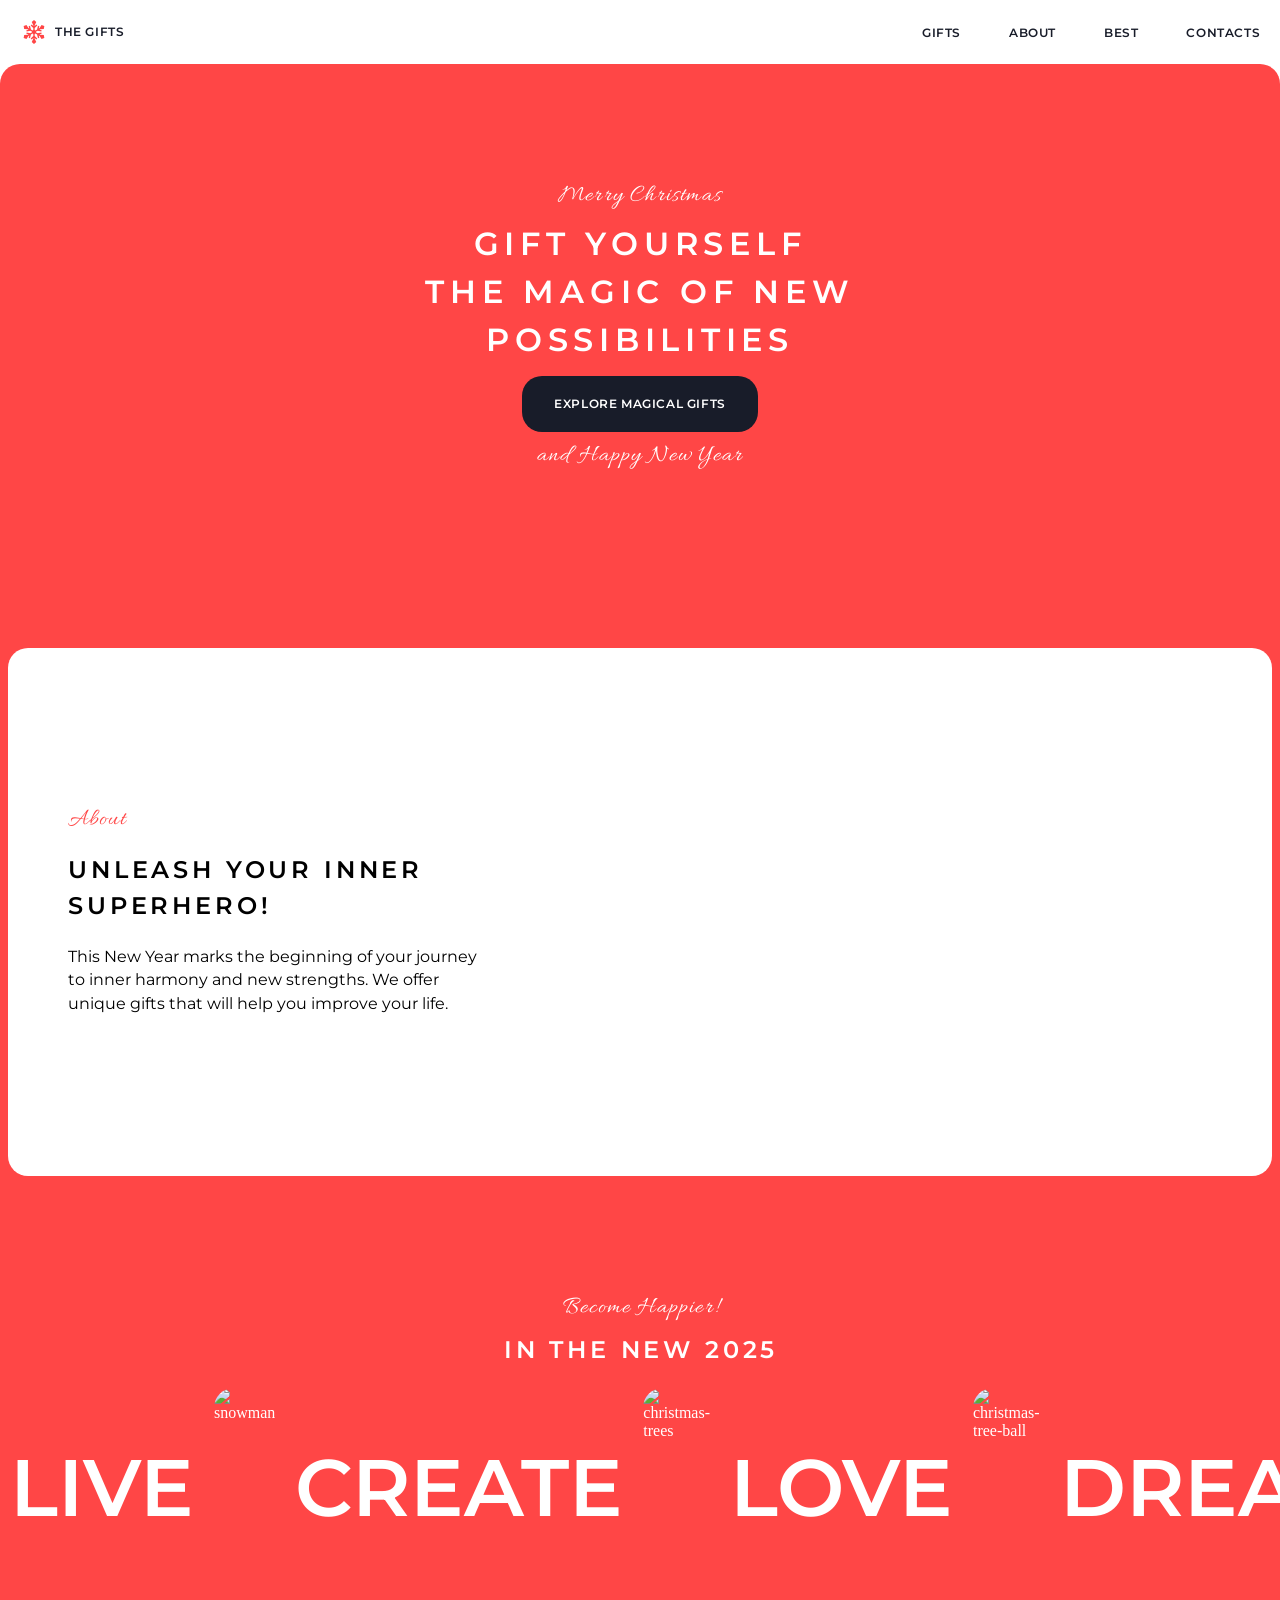
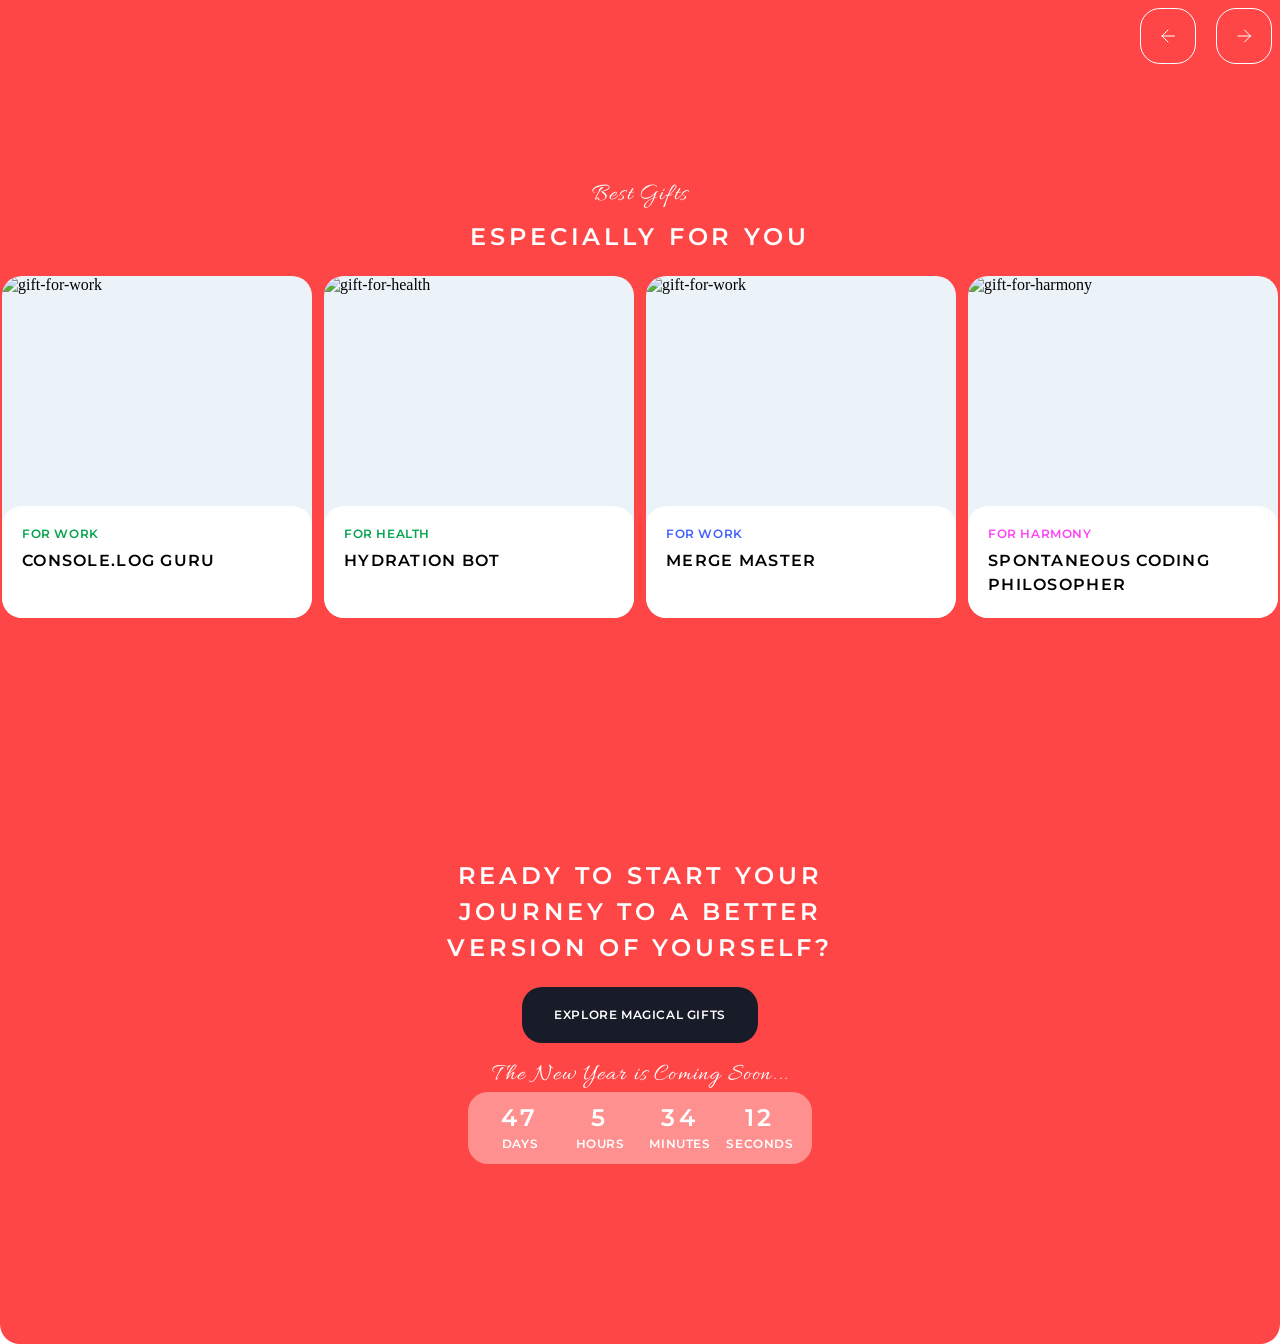
==== christmas-shop/index.html @ 6a3e87bf "feat: added cta section" ====
<!DOCTYPE html>
<html lang="en">

<head>
	<meta charset="UTF-8">
	<meta name="viewport" content="width=device-width, initial-scale=1.0">
	<title>Christmas Shop</title>
	<link rel="stylesheet" href="fonts.css">
	<link rel="stylesheet" href="style.css">
	<link rel="icon" href="./img/snow-icon.svg" type="image/svg+xml">
</head>

<body>
	<div class="container">
		<header>
			<!-- header menu-->
			<div class="header-container">
				<a href="index.html" class="snow-icon">

					<img src="./img/snow-icon.svg" alt="snow-icon">
					<p class="font-action-small">The gifts</p>
				</a>
				<div class="menu-container">
					<nav>
						<ul class="header-menu">
							<li><a href="gift.html" class="font-action-small">gifts</a></li>
							<li><a href="#about" class="font-action-small">about</a></li>
							<li><a href="#best" class="font-action-small">best</a></li>
							<li><a href="#contacts" class="font-action-small">contacts</a></li>
						</ul>
					</nav>
				</div>
			</div>
		</header>
		<!-- Hero section -->
		<main>
			<section class="section hero-section ">
				<div class="hero-container">
					<p class="font-caption">Merry Christmas</p>
					<h1>Gift yourself<br>the magic of new<br>possibilities</h1>
					<a href="gift.html" class="button-explore font-action-small">Explore Magical Gifts</a>
					<p class="font-caption">and Happy New Year</p>
				</div>
			</section>


			<!-- About section  -->
			<section class="section about-section">
				<div class="about-container">
					<div class="about-wrap">
						<div class="about-description">
							<p class="font-caption about-caption">About</p>
							<h2>Unleash your inner superhero!</h2>
							<p>This New Year marks the beginning of your journey to inner harmony and new strengths. We offer unique
								gifts that will help you improve your life.</p>
						</div>
					</div>
					<div class="about-img"></div>
				</div>
			</section>

			<!-- slider section  -->
			<section class="section slider-section">
				<div class="slider-container">
					<div class="slider-description">
						<p class="font-caption">Become Happier!</p>
						<h2>in the new 2025</h2>
					</div>
					<div class="slider-row">

						<p class="slider-text">Live</p>
						<img class="slider-img" src="img/snowman.png" alt="snowman">

						<p class="slider-text">create</p>
						<img class="slider-img" src="img/christmas-trees.png" alt="christmas-trees">

						<p class="slider-text">Love</p>
						<img class="slider-img" src="img/christmas-tree-ball.png" alt="christmas-tree-ball">

						<p class="slider-text">dream</p>
						<img class="slider-img" src="img/fairytale-house.png" alt="fairytale-house">
					</div>


					<div class="slider-buttons-container">
						<button class="slider-button prev-button" type="button" aria-label="Preview slider">
							<svg width="56" height="56" viewBox="0 0 56 56" fill="none" xmlns="http://www.w3.org/2000/svg">
								<rect x="0.5" y="0.5" width="55" height="55" rx="19.5" stroke="white"></rect>
								<path d="M34.5 28H22M22 28L28 22M22 28L28 34" stroke="white" stroke-linecap="round"
									stroke-linejoin="round"></path>
							</svg>
						</button>
						<button class="slider-button next-button" type="button" aria-label="Next slider">
							<svg width="56" height="56" viewBox="0 0 56 56" fill="none" xmlns="http://www.w3.org/2000/svg">
								<rect x="0.5" y="0.5" width="55" height="55" rx="19.5" stroke="white"></rect>
								<path d="M22 28H34.5M34.5 28L28.5 22M34.5 28L28.5 34" stroke="white" stroke-linecap="round"
									stroke-linejoin="round"></path>
							</svg>
						</button>
					</div>
				</div>
			</section>




			<!-- section gift -->

			<section class="section section-gift">
				<div class="gift-container">
					<div class="gift-description">
						<p class="font-caption">Best Gifts</p>
						<h2>especially for you</h2>
					</div>
					<div class="gift-main" id="best-gifts-container">
						<div class="gift-card">
							<img src="./img/gift-for-work.png" alt="gift-for-work">
							<div class="gift-text">
								<h4 class="gift-for-health">For work</h4>
								<h3>Console.log Guru</h3>
							</div>
						</div>
						<div class="gift-card">
							<img src="./img/gift-for-health.png" alt="gift-for-health">
							<div class="gift-text">
								<h4 class="gift-for-health">For health</h4>
								<h3>Hydration Bot</h3>
							</div>
						</div>
						<div class="gift-card">
							<img src="./img/gift-for-work.png" alt="gift-for-work">
							<div class="gift-text">
								<h4 class="gift-for-work">For work</h4>
								<h3>Merge Master</h3>
							</div>
						</div>
						<div class="gift-card">
							<img src="./img/gift-for-harmony.png" alt="gift-for-harmony">
							<div class="gift-text">
								<h4 class="gift-for-harmony">For harmony</h4>
								<h3>Spontaneous Coding Philosopher</h3>
							</div>
						</div>
					</div>
				</div>
			</section>


			<!-- section CTA-->

			<section class="section section-cta">
				<div class="cta-container">
					<div class="cta-description">
						<h2>Ready to start your journey to a better version of yourself?</h2>
						<a href="gift.html" class="button-explore font-action-small">Explore Magical Gifts</a>


						<div class="cta-section-wrap">
							<p class="font-caption">The New Year is Coming Soon...</p>
							<div class="cta-timer">
								<div class="timer-item">
									<h2 id="cta-days">47</h2>
									<h4>days</h4>
								</div>
								<div class="timer-item">
									<h2 id="cta-hours">5</h2>
									<h4>hours</h4>
								</div>
								<div class="timer-item">
									<h2 id="cta-minutes">34</h2>
									<h4>minutes</h4>
								</div>
								<div class="timer-item">
									<h2 id="cta-seconds">12</h2>
									<h4>seconds</h4>
								</div>
							</div>
						</div>
					</div>
				</div>

			</section>
		</main>



		<footer>


		</footer>


	</div>
</body>

</html>
---- christmas-shop/fonts.css ----
@import url('https://fonts.googleapis.com/css2?family=Allura&family=Montserrat:ital,wght@0,100..900;1,100..900&family=Open+Sans:ital,wght@0,300..800;1,300..800&family=Work+Sans:ital,wght@0,100..900;1,100..900&display=swap');



h1 {
    font-family: 'Montserrat', sans-serif;
    font-size: 32px;
    font-weight: 600;
    line-height: 1.5;
    letter-spacing: 0.18em;
    text-transform: uppercase;
}

h2 {
    font-family: 'Montserrat', sans-serif;
    font-size: 24px;
    font-weight: 600;
    line-height: 1.52;
    letter-spacing: 0.16em;
    text-transform: uppercase;
}

h3 {
  font-family: "Montserrat", sans-serif;
  font-size: 16px;
  font-weight: 600;
  line-height: 1.52;
  letter-spacing: 0.08em;
  text-transform: uppercase;
}

h4 {
  font-family: "Montserrat", sans-serif;
  font-size: 12px;
  font-weight: 600;
  line-height: 1.30;
  letter-spacing: 0.05em;
  text-transform: uppercase;
}

p {
    font-family: 'Montserrat', sans-serif;
    font-size: 16px;
    font-weight: 400;
    line-height: 1.48;
}

.font-action-large {
    font-family: 'Montserrat', sans-serif;
    font-size: 24px;
    font-weight: 600;
    line-height: 1.52;
    letter-spacing: 0.16em;
  text-transform: uppercase;
}

.font-action-small {
    font-family: 'Montserrat', sans-serif;
    font-size: 12px;
    font-weight: 600;
    line-height: 1.3;
    letter-spacing: 0.05em;
    text-transform: uppercase;
}

.font-caption {
    font-family: 'Allura', cursive;
    font-size: 24px;
    font-weight: 400;
    line-height: 100%;
    letter-spacing: 0.05em;
}

.slider-text {
  font-family: "Montserrat", sans-serif;
  font-size: 80px;
  font-weight: 600;
  text-transform: uppercase;
}
---- christmas-shop/style.css ----
@import url('fonts.css');

* {
    margin: 0;
    padding: 0;
    box-sizing: border-box;
}

a {
    text-decoration: none;
    color: inherit;
}

ul {
    list-style-type: none;
}

body {
    max-width: 1440px;
    margin: 0 auto;
    scroll-behavior: smooth;
    user-select: none;
}




.container {
    height: 100%;
    display: flex;
    flex-direction: column;
}

.section {
    padding: 60px 8px;
    background-color: #ff4646;
    background-image: url('./img/bg-snow.png');
    background-size: cover;
    background-position: center;
}
/* header menu*/
header {
    display: flex;
    height: 64px;
    flex: 0 0 auto;
    background-color: #ffffff;
    justify-content: center;
    align-items: center;
    color: #181c29;
}

.header-container {
    display: flex;
    justify-content: space-between;
    align-items: center;
    width: 100%;
    max-width: 1276px;
    position: relative;
    gap: 12px;
}

.snow-icon {
    display: flex;
    justify-content: center;
    align-items: center;
    padding: 8px 20px;
    gap: 9px;
}

.header-menu {
    display: flex;
    justify-content: space-between;
    width: 376px;
    gap: 8px;
}

.header-menu a {
    padding: 12px 20px;
    border-radius: 12px;
}
/* Hero section */
.hero-section {
    display: flex;
    justify-content: center;
    border-radius: 20px 20px 0 0;
    background-image: url('./img/bg-ball.png'), url('./img/bg-snow.png');
    background-repeat: no-repeat, no-repeat; 
}

.hero-container {
    display: flex;
    flex-direction: column;
    align-items: center;
    padding: 60px 0px;
    gap: 12px;
    color: #ffffff;
    text-align: center;
}

.button-explore {
    display: flex;
    text-align: center;
    padding: 20px 32px;
    border-radius: 20px;
    color: #ffffff;
    background-color: #181c29;
}

/* section about */
.about-section {
    display: flex;
    justify-content: center;
    align-items: center;
    
    
}

.about-container {
    display: flex;
    max-width: 1276px;
    padding: 0px;
    align-items: center;
    border-radius: 20px;
    background: #fff;
    width: 100%;
    max-height: 528px;
}
.about-description {
    display: flex;
    flex-direction: column;
    justify-content: center;
    align-items: flex-start;
    gap: 20px;
    max-width: 426px;
}
.about-wrap {
    padding: 0 60px;
    width: 50%;
    max-width: 546px; /* 426px + 120px padding */
}

.about-img {
    background: url('./img/santa.png') center no-repeat;
    background-size: cover;
    width: 50%;
    height: 528px;
    border-radius: 20px;
    margin-left: auto;
}

.about-caption {
    color: #ff4646;
}

/* section slider */
.slider-section {
  display: flex;
  justify-content: center;
  color: #FFFFFF;
  max-width: 1440px;
  overflow: hidden;
  min-height: fit-content;
  padding-left: 10px;
}

.slider-container {
  display: flex;
  flex-direction: column;
  gap: 20px;
  justify-content: flex-start;
  max-width: 1276px;
  width: 100%;
  
}

.slider-description {
  display: flex;
  flex-direction: column;
  align-items: center;
  justify-content: flex-start;
  align-self: center;
  gap: 12px;
}

.slider-row {
    display: flex;
  align-items: center;
  justify-content: flex-start;
  gap: 20px;
  transition: transform 0.5s ease-in-out;
  align-self: flex-start;
  width: 100%;
}

.slider-img {
  height: 200px;
  width: 200px;
  border-radius: 20px;
}

.slider-buttons-container {
  display: flex;
  align-items: center;
  gap: 20px;
  justify-content: flex-end;
}

.slider-button {
    background: transparent;
    border: none;
    cursor: pointer;
    padding: 0;
}

.slider-button:disabled {
  border: 1px solid rgba(255, 255, 255, 0.4);
  cursor: default;
}
.slider-button:hover svg rect {
    stroke: white;
    fill: white;
}

.slider-button:hover svg path {
    stroke: #FF0000;
    transition: stroke 0.3s ease;
}

/* section gift */

.section-gift {
  display: flex;
  flex-direction: column;
  align-items: center;
  padding: 56px 0px 60px 0px;
}

.gift-container {
  display: flex;
  flex-direction: column;
  align-items: center;
  gap: 20px;
  max-width: 1276px;
}

.gift-description {
  display: flex;
  flex-direction: column;
  align-items: center;
  color: #FFFFFF;
  gap: 12px;
}

.gift-main {
  display: flex;
  flex-wrap: wrap;
  justify-content: center;
  gap: 12px;
}

.gift-card {
  display: flex;
  flex-direction: column;
  border-radius: 20px;
  overflow: hidden;
  flex: 0 0 auto;
  background-color: #ECF3F8;
  max-width: 310px;
  height: 342px;
}

.gift-card img {
  width: 310px;
  height: 230px;
}

.gift-text {
  display: flex;
  flex-direction: column;
  background-color: #FFFFFF;
  padding: 20px;
  gap: 8px;
  align-items: flex-start;
  height: 112px;
  border-radius: 20px;
}

.gift-for-work {
  color: #4361FF;
}

.gift-for-health {
  color: #06a44f;
}

.gift-for-harmony {
    color: #ff43f7
}

/* section CTA */
.section-cta {
  display: flex;
  justify-content: center;
  align-items: center;
  background-image: url('./img/bg-forest.png'), url('./img/bg-snow.png');
  border-bottom-left-radius: 20px;
  border-bottom-right-radius: 20px;
}

.cta-container {
  display: flex;
  justify-content: center;
  align-items: center;
  padding: 60px 0px;
  gap: 20px;
  color: #FFFFFF;
  width: 100%;
  max-width: 1276px;
}

.cta-description {
  display: flex;
  max-width: 426px;
  padding: 60px 0;
  flex-direction: column;
  gap: 20px;
  align-items: center;
  text-align: center;
  width: 100%;
}

.cta-section-wrap {
  display: flex;
  text-align: center;
  color: #ffffff;
  flex-direction: column;
  gap: 5px;
}

.cta-timer {
  display: flex;
  justify-content: center;
  align-items: center;
  padding: 8px 12px 12px 12px;
  border-radius: 20px;
  background-color: rgba(255, 255, 255, 0.4);
}

.timer-item {
  display: flex;
  width: 80px;
  flex-direction: column;
  align-items: center;
  position: relative;
}
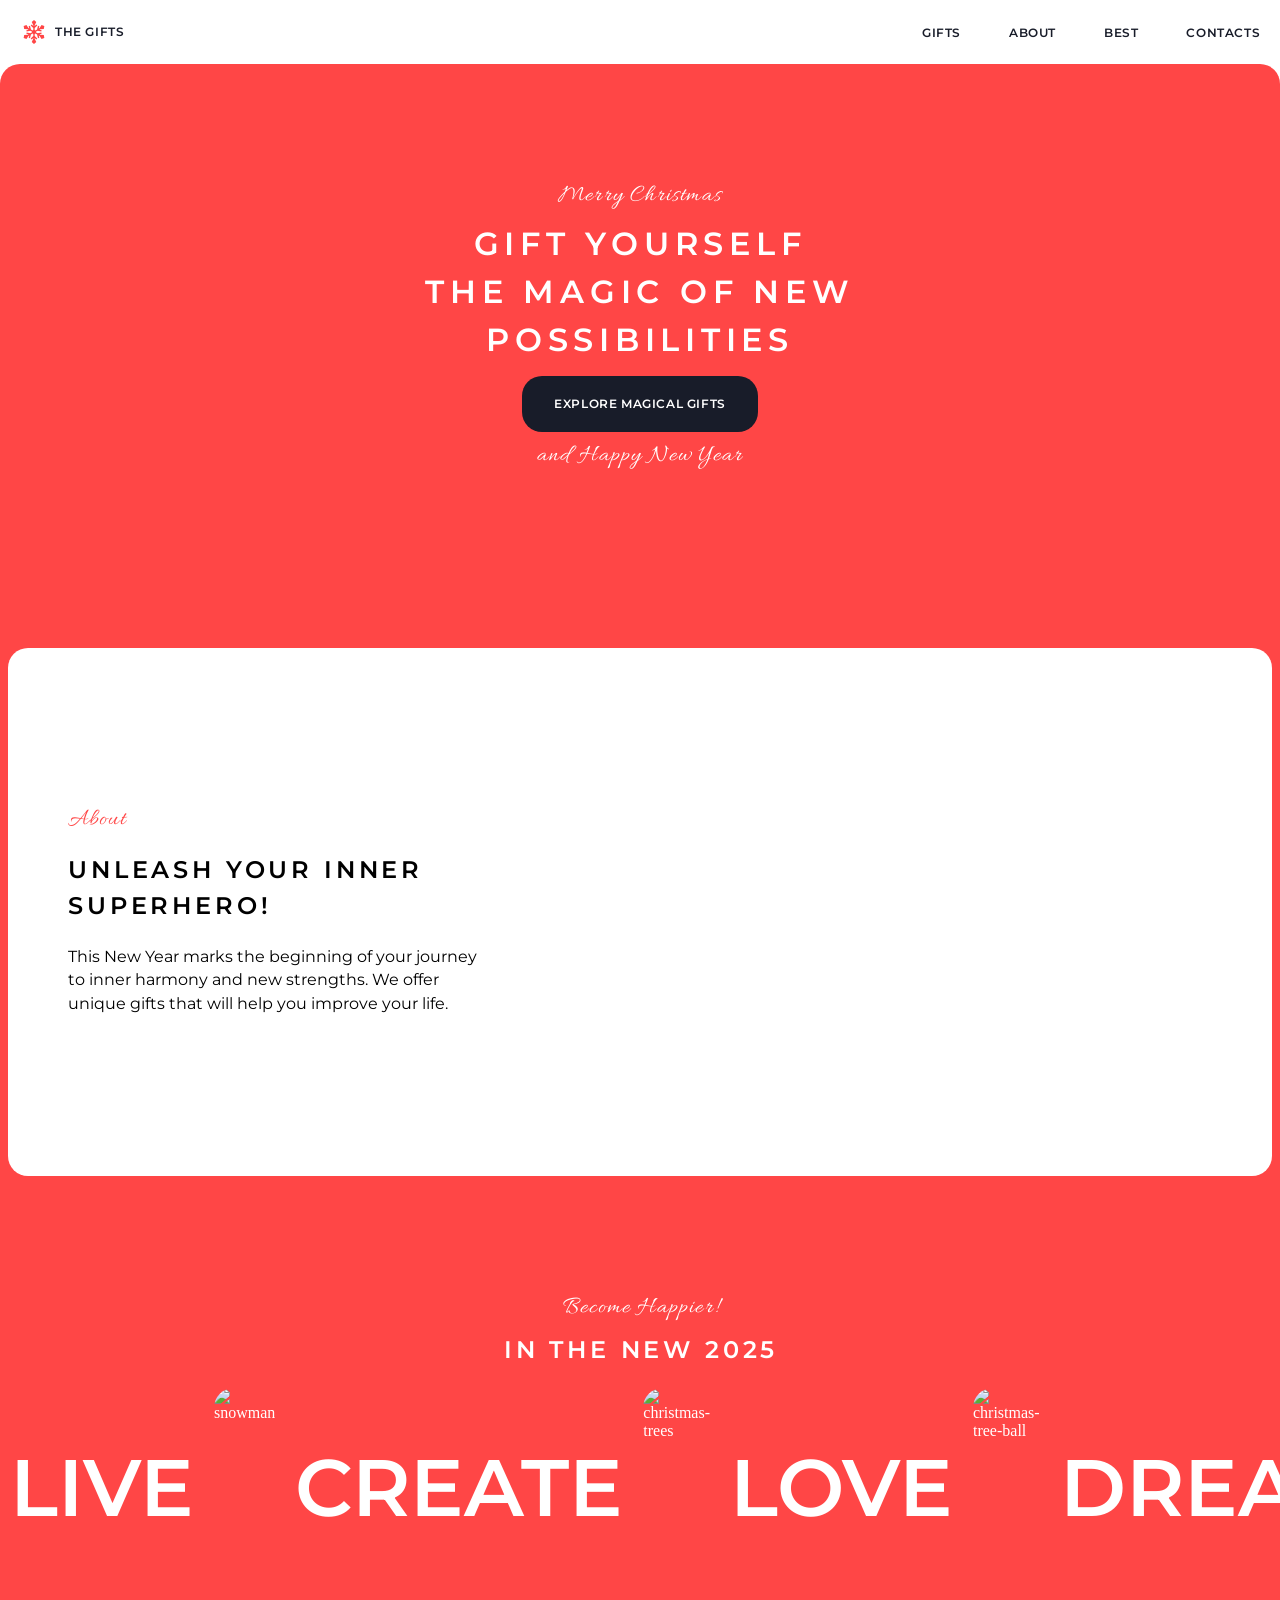
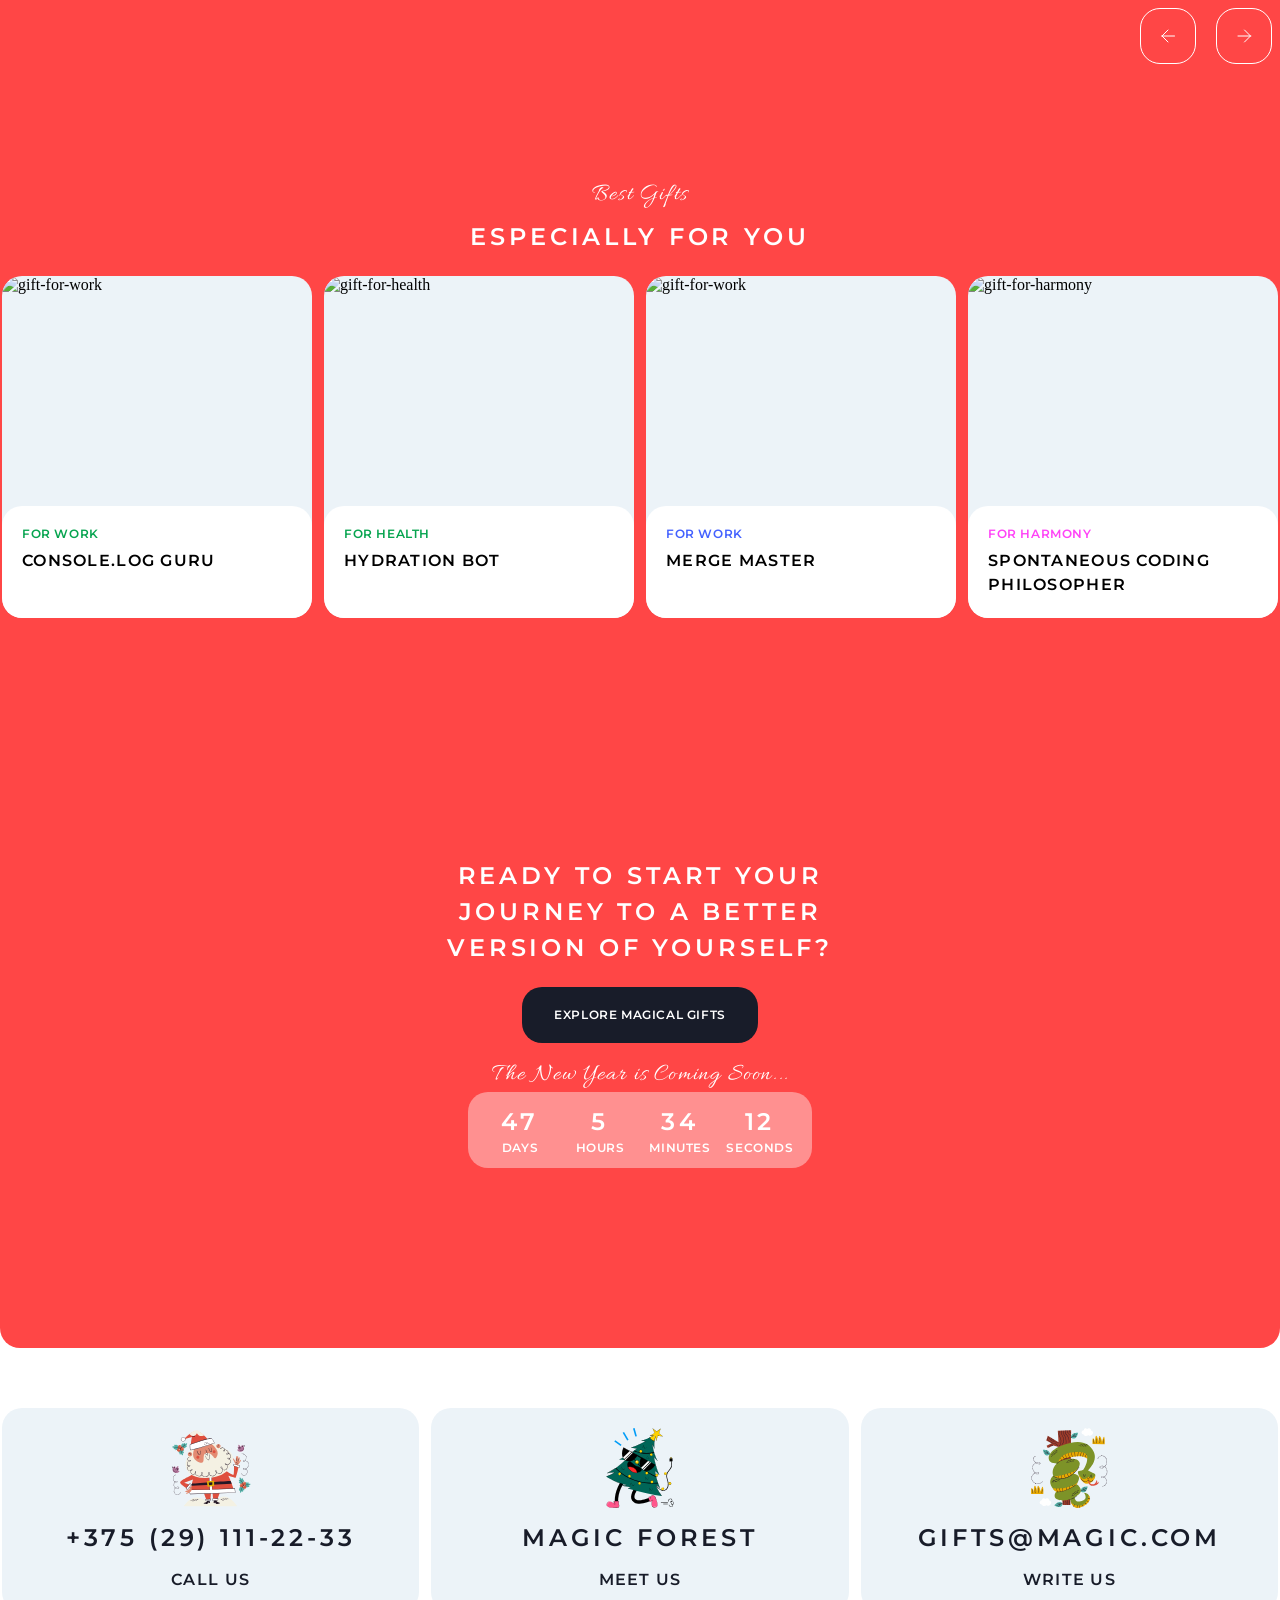
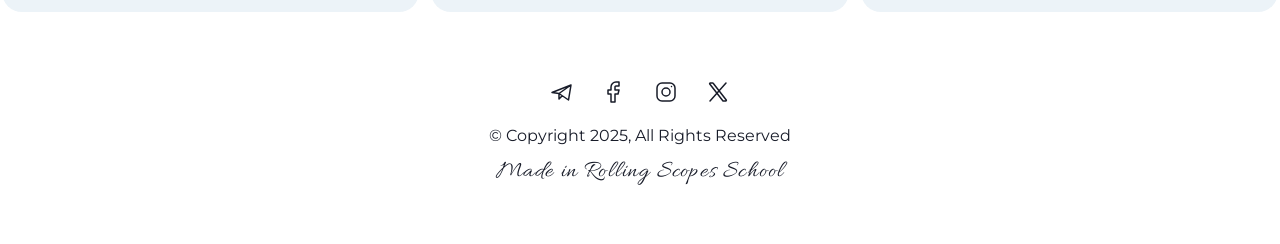
==== commit 8b789945: "feat: added section footer" ====
--- a/christmas-shop/index.html
+++ b/christmas-shop/index.html
@@ -183,9 +183,48 @@
 		</main>
 
 
-
+<!-- Section footer -->
 		<footer>
-
+<div class="section section-footer">
+        <div class="footer-card-wrap">
+          <a href="tel:+375291112233" class="footer-card">
+            <img src="img/santa-claus.svg" alt="santa-claus">
+            <p class="font-action-large">+375 (29) 111-22-33</p>
+            <h3>Call Us</h3>
+          </a>
+          <a href="https://www.google.com/maps/place/Magic+Forest" target="_blank" class="footer-card">
+            <img src="img/christmas-tree.svg" alt="christmas-tree">
+            <p class="font-action-large">Magic forest</p>
+            <h3>Meet Us</h3>
+          </a>
+          <a href="mailto:gifts@magic.com" class="footer-card">
+            <img src="./img/Group.svg" alt="group">
+            <p class="font-action-large">gifts@magic.com</p>
+            <h3>Write Us</h3>
+          </a>
+        </div>
+        <div class="footer-contacts" id="contacts">
+          <div class="socials">
+            <svg width="24" height="24" viewBox="0 0 24 24" fill="none" xmlns="http://www.w3.org/2000/svg">
+              <path d="M21 5L2 12.5L9 13.5M21 5L18.5 20L9 13.5M21 5L9 13.5M9 13.5V19L12.2488 15.7229" stroke="#181C29" stroke-width="1.5" stroke-linecap="round" stroke-linejoin="round"></path>
+              </svg>
+            <svg width="24" height="24" viewBox="0 0 24 24" fill="none" xmlns="http://www.w3.org/2000/svg">
+                <path d="M17 2H14C12.6739 2 11.4021 2.52678 10.4645 3.46447C9.52678 4.40215 9 5.67392 9 7V10H6V14H9V22H13V14H16L17 10H13V7C13 6.73478 13.1054 6.48043 13.2929 6.29289C13.4804 6.10536 13.7348 6 14 6H17V2Z" stroke="#181C29" stroke-width="1.5" stroke-linecap="round" stroke-linejoin="round"></path>
+              </svg>
+            <svg width="24" height="24" viewBox="0 0 24 24" fill="none" xmlns="http://www.w3.org/2000/svg">
+                <path d="M12 16C14.2091 16 16 14.2091 16 12C16 9.79086 14.2091 8 12 8C9.79086 8 8 9.79086 8 12C8 14.2091 9.79086 16 12 16Z" stroke="#181C29" stroke-width="1.5" stroke-linecap="round" stroke-linejoin="round"></path>
+                <path d="M3 16V8C3 5.23858 5.23858 3 8 3H16C18.7614 3 21 5.23858 21 8V16C21 18.7614 18.7614 21 16 21H8C5.23858 21 3 18.7614 3 16Z" stroke="#181C29" stroke-width="1.5"></path>
+                <path d="M17.5 6.51L17.51 6.49889" stroke="#181C29" stroke-width="1.5" stroke-linecap="round" stroke-linejoin="round"></path>
+              </svg>
+            <svg width="24" height="24" viewBox="0 0 24 24" fill="none" xmlns="http://www.w3.org/2000/svg">
+                <path d="M16.8198 20.7684L3.75317 3.96836C3.44664 3.57425 3.72749 3 4.22678 3H6.70655C6.8917 3 7.06649 3.08548 7.18016 3.23164L20.2468 20.0316C20.5534 20.4258 20.2725 21 19.7732 21H17.2935C17.1083 21 16.9335 20.9145 16.8198 20.7684Z" stroke="#181C29" stroke-width="1.5"></path>
+                <path d="M20 3L4 21" stroke="#181C29" stroke-width="1.5" stroke-linecap="round"></path>
+                </svg>
+              </div>
+          <p>© Copyright 2025, All Rights Reserved</p>
+          <a href="https://rs.school/" target="_blank" rel="noopener noreferrer" class="font-caption footer-caption">Made in Rolling Scopes School</a>
+        </div>
+      </div>
 
 		</footer>
 
--- a/christmas-shop/style.css
+++ b/christmas-shop/style.css
@@ -341,7 +341,7 @@
   display: flex;
   justify-content: center;
   align-items: center;
-  padding: 8px 12px 12px 12px;
+  padding: 12px;
   border-radius: 20px;
   background-color: rgba(255, 255, 255, 0.4);
 }
@@ -352,4 +352,70 @@
   flex-direction: column;
   align-items: center;
   position: relative;
+}
+
+/* section footer */
+
+footer {
+  color: #181C29;
+  display: flex;
+  justify-content: center;
+  align-items: center;
+  
+}
+
+.section-footer {
+  display: flex;
+  flex-direction: column;
+  align-items: center;
+  gap: 60px;
+  max-width: 1276px;
+  width: 100%;
+  background-color:  #ffffff;
+  padding-inline: 0;
+}
+
+.footer-card-wrap {
+display: flex;
+  justify-content: center;
+  gap: 12px;
+  width: 100%;
+}
+
+.footer-card {
+  display: flex;
+  flex-direction: column;
+  align-items: center;
+  gap: 12px;
+  padding: 20px;
+  background-color: #ECF3F8;
+  border-radius: 20px;
+  width: 100%;
+  text-align: center;
+}
+
+.footer-card-wrap img {
+    width: 80px;
+    height: 80px;
+}
+
+.footer-contacts {
+  display: flex;
+  flex-direction: column;
+  gap: 12px;
+}
+
+.socials {
+  display: flex;
+  justify-content: center;
+  align-items: center;
+  gap: 12px;
+}
+
+.socials svg {
+  margin: 8px;
+}
+
+.footer-contacts a{
+  text-align: center;
 }
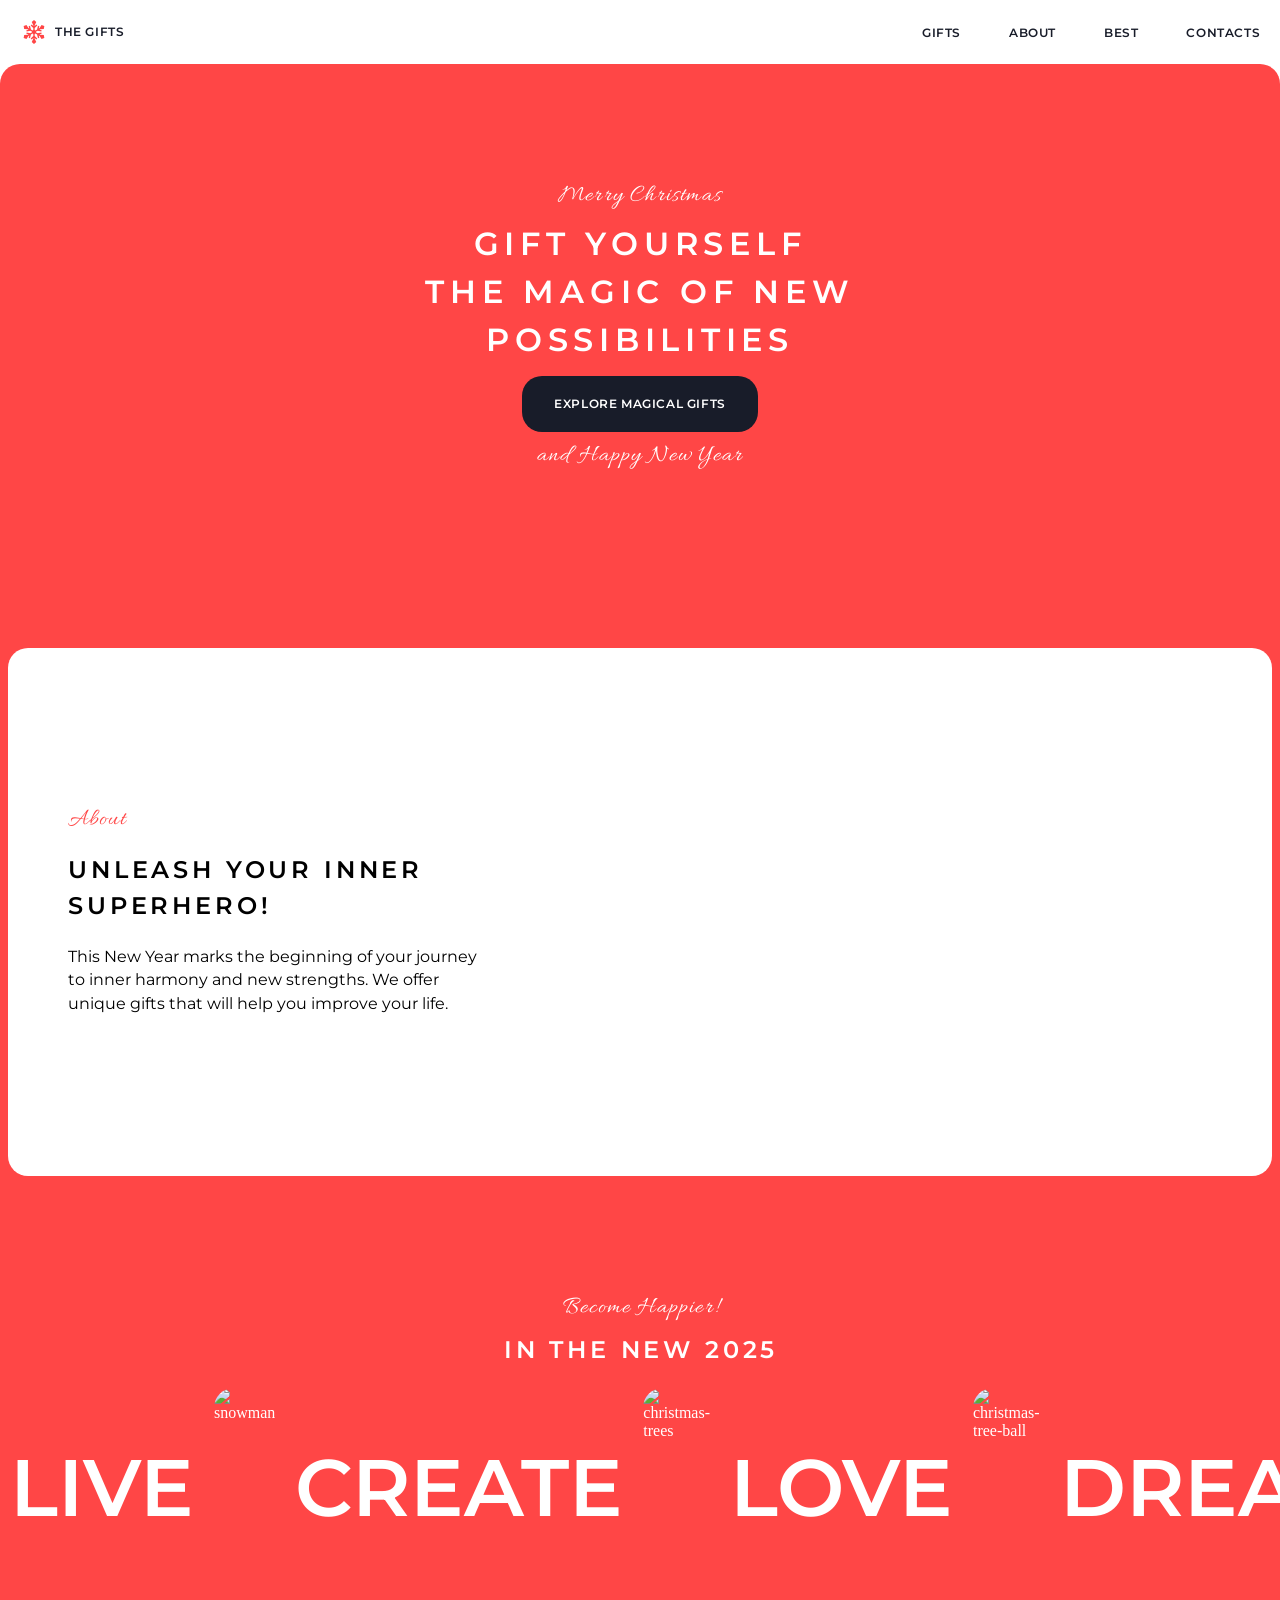
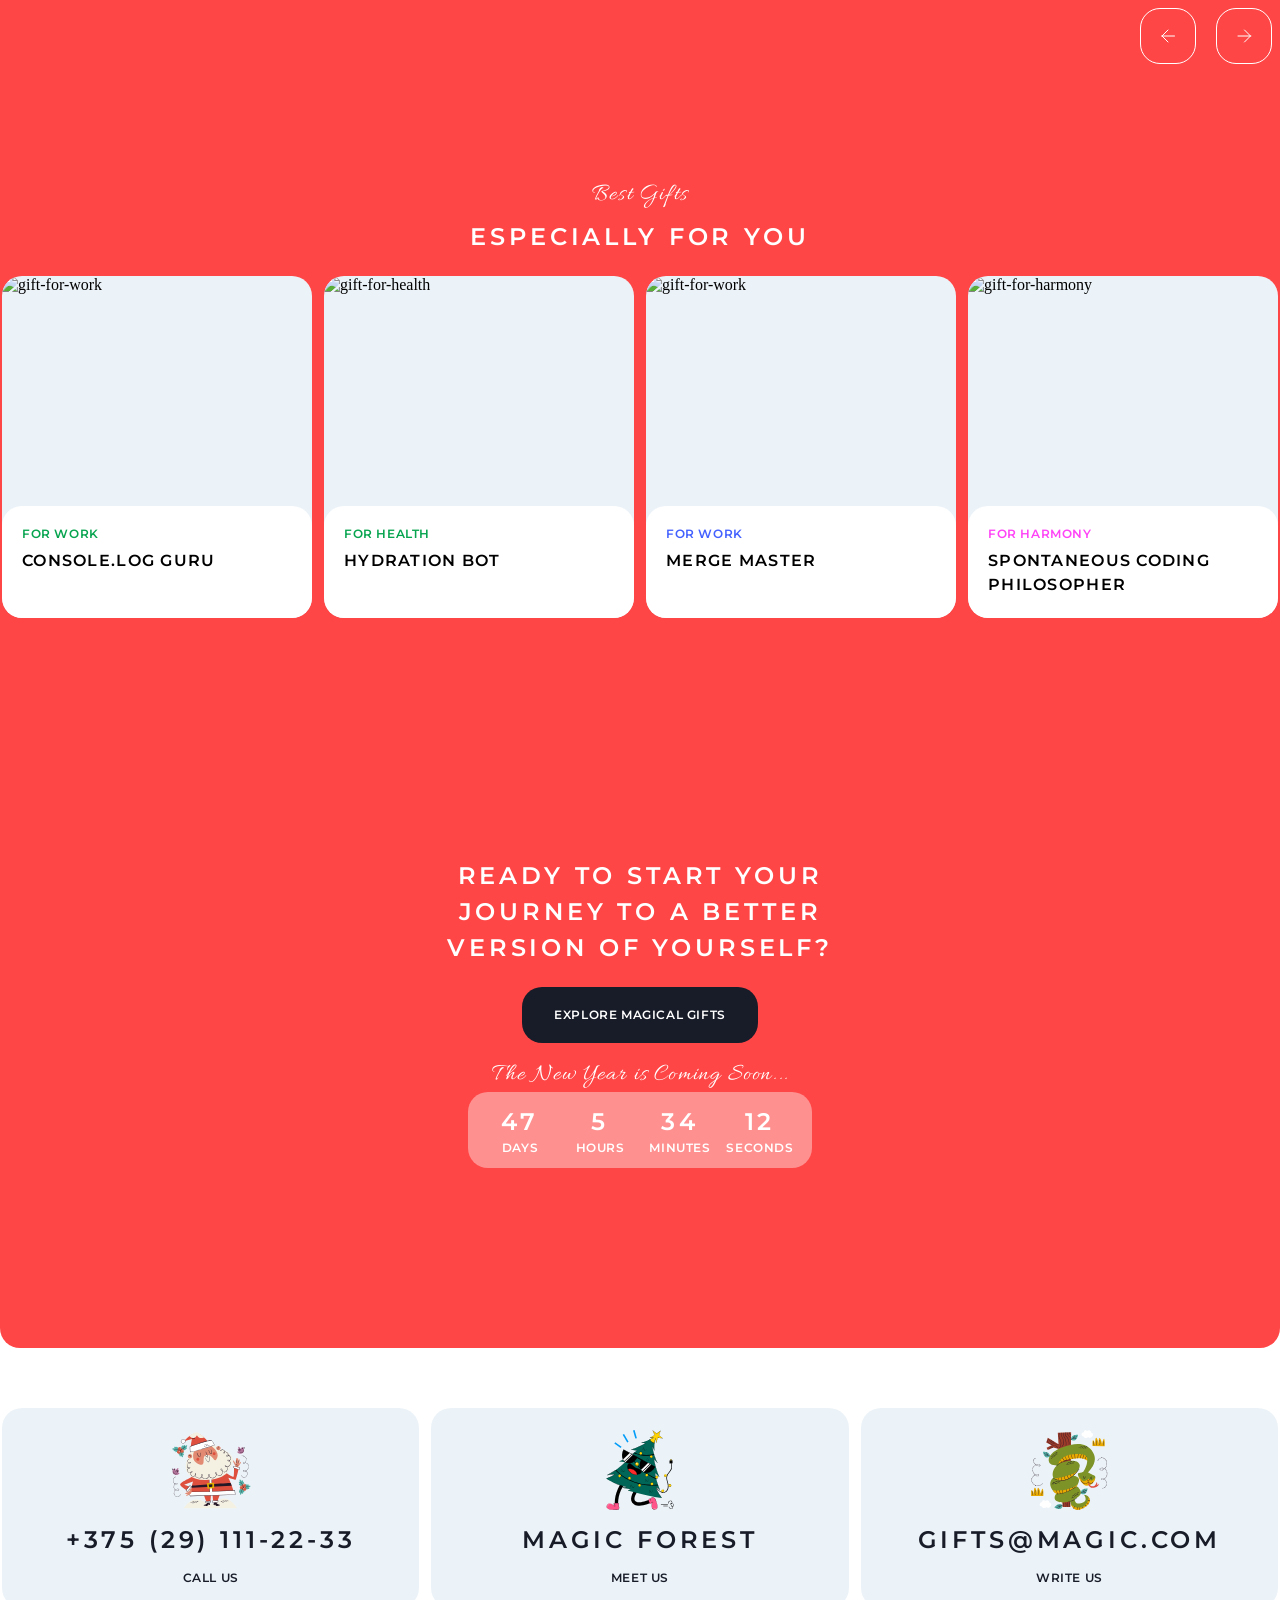
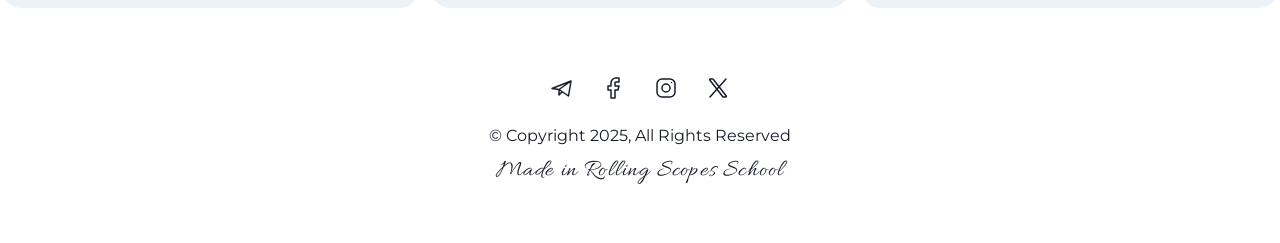
==== commit acdce1d6: "feat: add Hover element" ====
--- a/christmas-shop/index.html
+++ b/christmas-shop/index.html
@@ -45,7 +45,7 @@
 
 
 			<!-- About section  -->
-			<section class="section about-section">
+			<section class="section about-section" id="about">
 				<div class="about-container">
 					<div class="about-wrap">
 						<div class="about-description">
@@ -104,9 +104,9 @@
 
 
 
-			<!-- section gift -->
-
-			<section class="section section-gift">
+			<!-- section Best Gifts -->
+
+			<section class="section section-gift" id="best">
 				<div class="gift-container">
 					<div class="gift-description">
 						<p class="font-caption">Best Gifts</p>
@@ -116,29 +116,29 @@
 						<div class="gift-card">
 							<img src="./img/gift-for-work.png" alt="gift-for-work">
 							<div class="gift-text">
-								<h4 class="gift-for-health">For work</h4>
-								<h3>Console.log Guru</h3>
+								<h3 class="gift-for-health">For work</h3>
+								<h4>Console.log Guru</h4>
 							</div>
 						</div>
 						<div class="gift-card">
 							<img src="./img/gift-for-health.png" alt="gift-for-health">
 							<div class="gift-text">
-								<h4 class="gift-for-health">For health</h4>
-								<h3>Hydration Bot</h3>
+								<h3 class="gift-for-health">For health</h3>
+								<h4>Hydration Bot</h4>
 							</div>
 						</div>
 						<div class="gift-card">
 							<img src="./img/gift-for-work.png" alt="gift-for-work">
 							<div class="gift-text">
-								<h4 class="gift-for-work">For work</h4>
-								<h3>Merge Master</h3>
+								<h3 class="gift-for-work">For work</h3>
+								<h4>Merge Master</h4>
 							</div>
 						</div>
 						<div class="gift-card">
 							<img src="./img/gift-for-harmony.png" alt="gift-for-harmony">
 							<div class="gift-text">
-								<h4 class="gift-for-harmony">For harmony</h4>
-								<h3>Spontaneous Coding Philosopher</h3>
+								<h3 class="gift-for-harmony">For harmony</h3>
+								<h4>Spontaneous Coding Philosopher</h4>
 							</div>
 						</div>
 					</div>
@@ -160,19 +160,19 @@
 							<div class="cta-timer">
 								<div class="timer-item">
 									<h2 id="cta-days">47</h2>
-									<h4>days</h4>
+									<h3>days</h3>
 								</div>
 								<div class="timer-item">
 									<h2 id="cta-hours">5</h2>
-									<h4>hours</h4>
+									<h3>hours</h3>
 								</div>
 								<div class="timer-item">
 									<h2 id="cta-minutes">34</h2>
-									<h4>minutes</h4>
+									<h3>minutes</h3>
 								</div>
 								<div class="timer-item">
 									<h2 id="cta-seconds">12</h2>
-									<h4>seconds</h4>
+									<h3>seconds</h3>
 								</div>
 							</div>
 						</div>
@@ -183,48 +183,72 @@
 		</main>
 
 
-<!-- Section footer -->
+		<!-- Section footer -->
 		<footer>
-<div class="section section-footer">
-        <div class="footer-card-wrap">
-          <a href="tel:+375291112233" class="footer-card">
-            <img src="img/santa-claus.svg" alt="santa-claus">
-            <p class="font-action-large">+375 (29) 111-22-33</p>
-            <h3>Call Us</h3>
-          </a>
-          <a href="https://www.google.com/maps/place/Magic+Forest" target="_blank" class="footer-card">
-            <img src="img/christmas-tree.svg" alt="christmas-tree">
-            <p class="font-action-large">Magic forest</p>
-            <h3>Meet Us</h3>
-          </a>
-          <a href="mailto:gifts@magic.com" class="footer-card">
-            <img src="./img/Group.svg" alt="group">
-            <p class="font-action-large">gifts@magic.com</p>
-            <h3>Write Us</h3>
-          </a>
-        </div>
-        <div class="footer-contacts" id="contacts">
-          <div class="socials">
-            <svg width="24" height="24" viewBox="0 0 24 24" fill="none" xmlns="http://www.w3.org/2000/svg">
-              <path d="M21 5L2 12.5L9 13.5M21 5L18.5 20L9 13.5M21 5L9 13.5M9 13.5V19L12.2488 15.7229" stroke="#181C29" stroke-width="1.5" stroke-linecap="round" stroke-linejoin="round"></path>
-              </svg>
-            <svg width="24" height="24" viewBox="0 0 24 24" fill="none" xmlns="http://www.w3.org/2000/svg">
-                <path d="M17 2H14C12.6739 2 11.4021 2.52678 10.4645 3.46447C9.52678 4.40215 9 5.67392 9 7V10H6V14H9V22H13V14H16L17 10H13V7C13 6.73478 13.1054 6.48043 13.2929 6.29289C13.4804 6.10536 13.7348 6 14 6H17V2Z" stroke="#181C29" stroke-width="1.5" stroke-linecap="round" stroke-linejoin="round"></path>
-              </svg>
-            <svg width="24" height="24" viewBox="0 0 24 24" fill="none" xmlns="http://www.w3.org/2000/svg">
-                <path d="M12 16C14.2091 16 16 14.2091 16 12C16 9.79086 14.2091 8 12 8C9.79086 8 8 9.79086 8 12C8 14.2091 9.79086 16 12 16Z" stroke="#181C29" stroke-width="1.5" stroke-linecap="round" stroke-linejoin="round"></path>
-                <path d="M3 16V8C3 5.23858 5.23858 3 8 3H16C18.7614 3 21 5.23858 21 8V16C21 18.7614 18.7614 21 16 21H8C5.23858 21 3 18.7614 3 16Z" stroke="#181C29" stroke-width="1.5"></path>
-                <path d="M17.5 6.51L17.51 6.49889" stroke="#181C29" stroke-width="1.5" stroke-linecap="round" stroke-linejoin="round"></path>
-              </svg>
-            <svg width="24" height="24" viewBox="0 0 24 24" fill="none" xmlns="http://www.w3.org/2000/svg">
-                <path d="M16.8198 20.7684L3.75317 3.96836C3.44664 3.57425 3.72749 3 4.22678 3H6.70655C6.8917 3 7.06649 3.08548 7.18016 3.23164L20.2468 20.0316C20.5534 20.4258 20.2725 21 19.7732 21H17.2935C17.1083 21 16.9335 20.9145 16.8198 20.7684Z" stroke="#181C29" stroke-width="1.5"></path>
-                <path d="M20 3L4 21" stroke="#181C29" stroke-width="1.5" stroke-linecap="round"></path>
-                </svg>
-              </div>
-          <p>© Copyright 2025, All Rights Reserved</p>
-          <a href="https://rs.school/" target="_blank" rel="noopener noreferrer" class="font-caption footer-caption">Made in Rolling Scopes School</a>
-        </div>
-      </div>
+			<div class="section section-footer">
+				<div class="footer-card-wrap">
+					<a href="tel:+375291112233" class="footer-card">
+						<img src="./img/santa-claus.svg" alt="santa-claus">
+						<p class="font-action-large">+375 (29) 111-22-33</p>
+						<h3>Call Us</h3>
+					</a>
+					<a href="https://www.google.com/maps/place/Magic+Forest" target="_blank" class="footer-card">
+						<img src="./img/christmas-tree.svg" alt="christmas-tree">
+						<p class="font-action-large">Magic forest</p>
+						<h3>Meet Us</h3>
+					</a>
+					<a href="mailto:gifts@magic.com" class="footer-card">
+						<img src="./img/Group.svg" alt="group">
+						<p class="font-action-large">gifts@magic.com</p>
+						<h3>Write Us</h3>
+					</a>
+				</div>
+				<div class="footer-contacts" id="contacts">
+					<div class="socials">
+
+
+						<a id="telegram" href="https://web.telegram.org/" target="_blank">
+						<svg width="24" height="24" viewBox="0 0 24 24" fill="none" xmlns="http://www.w3.org/2000/svg">
+							<path d="M21 5L2 12.5L9 13.5M21 5L18.5 20L9 13.5M21 5L9 13.5M9 13.5V19L12.2488 15.7229" stroke="#181C29"
+								stroke-width="1.5" stroke-linecap="round" stroke-linejoin="round"></path>
+						</svg>
+						</a>
+
+						<a id="ficebook" href="https://www.facebook.com/" target="_blank">
+						<svg width="24" height="24" viewBox="0 0 24 24" fill="none" xmlns="http://www.w3.org/2000/svg">
+							<path
+								d="M17 2H14C12.6739 2 11.4021 2.52678 10.4645 3.46447C9.52678 4.40215 9 5.67392 9 7V10H6V14H9V22H13V14H16L17 10H13V7C13 6.73478 13.1054 6.48043 13.2929 6.29289C13.4804 6.10536 13.7348 6 14 6H17V2Z"
+								stroke="#181C29" stroke-width="1.5" stroke-linecap="round" stroke-linejoin="round"></path>
+						</svg>
+						</a>
+
+						<a id="instagram" href="https://www.instagram.com/" target="_blank">
+						<svg width="24" height="24" viewBox="0 0 24 24" fill="none" xmlns="http://www.w3.org/2000/svg">
+							<path
+								d="M12 16C14.2091 16 16 14.2091 16 12C16 9.79086 14.2091 8 12 8C9.79086 8 8 9.79086 8 12C8 14.2091 9.79086 16 12 16Z"
+								stroke="#181C29" stroke-width="1.5" stroke-linecap="round" stroke-linejoin="round"></path>
+							<path
+								d="M3 16V8C3 5.23858 5.23858 3 8 3H16C18.7614 3 21 5.23858 21 8V16C21 18.7614 18.7614 21 16 21H8C5.23858 21 3 18.7614 3 16Z"
+								stroke="#181C29" stroke-width="1.5"></path>
+							<path d="M17.5 6.51L17.51 6.49889" stroke="#181C29" stroke-width="1.5" stroke-linecap="round"
+								stroke-linejoin="round"></path>
+						</svg>
+</a>
+
+<a id="twitter" href="https://x.com/?lang=ru" target="_blank">
+						<svg width="24" height="24" viewBox="0 0 24 24" fill="none" xmlns="http://www.w3.org/2000/svg">
+							<path
+								d="M16.8198 20.7684L3.75317 3.96836C3.44664 3.57425 3.72749 3 4.22678 3H6.70655C6.8917 3 7.06649 3.08548 7.18016 3.23164L20.2468 20.0316C20.5534 20.4258 20.2725 21 19.7732 21H17.2935C17.1083 21 16.9335 20.9145 16.8198 20.7684Z"
+								stroke="#181C29" stroke-width="1.5"></path>
+							<path d="M20 3L4 21" stroke="#181C29" stroke-width="1.5" stroke-linecap="round"></path>
+						</svg>
+						</a>
+					</div>
+					<p>© Copyright 2025, All Rights Reserved</p>
+					<a href="https://rs.school/" target="_blank" rel="noopener noreferrer"
+						class="font-caption footer-caption">Made in Rolling Scopes School</a>
+				</div>
+			</div>
 
 		</footer>
 
--- a/christmas-shop/fonts.css
+++ b/christmas-shop/fonts.css
@@ -20,7 +20,7 @@
     text-transform: uppercase;
 }
 
-h3 {
+h4 {
   font-family: "Montserrat", sans-serif;
   font-size: 16px;
   font-weight: 600;
@@ -29,7 +29,7 @@
   text-transform: uppercase;
 }
 
-h4 {
+h3 {
   font-family: "Montserrat", sans-serif;
   font-size: 12px;
   font-weight: 600;
--- a/christmas-shop/style.css
+++ b/christmas-shop/style.css
@@ -29,6 +29,7 @@
     height: 100%;
     display: flex;
     flex-direction: column;
+    margin: 0 auto;
 }
 
 .section {
@@ -216,15 +217,7 @@
   border: 1px solid rgba(255, 255, 255, 0.4);
   cursor: default;
 }
-.slider-button:hover svg rect {
-    stroke: white;
-    fill: white;
-}
-
-.slider-button:hover svg path {
-    stroke: #FF0000;
-    transition: stroke 0.3s ease;
-}
+
 
 /* section gift */
 
@@ -387,7 +380,7 @@
   flex-direction: column;
   align-items: center;
   gap: 12px;
-  padding: 20px;
+  padding: 22px;
   background-color: #ECF3F8;
   border-radius: 20px;
   width: 100%;
@@ -418,4 +411,66 @@
 
 .footer-contacts a{
   text-align: center;
+}
+
+/* Hover */
+.header-menu a:hover {
+  color: #FF4646;
+  background-color: #FF46461a;
+  transition: all 0.3s ease;
+}
+
+.button-explore:hover {
+  background-color: #FFFFFF;
+  color: #181C29;
+  transition: all 0.3s ease;
+}
+
+.slider-button:not(:disabled):hover svg path {
+  stroke: #FF4646;
+  stroke-opacity: 1;
+  transition: stroke 0.3s ease;
+}
+
+.slider-button:not(:disabled):hover svg rect {
+  fill: #FFFFFF;
+  stroke-opacity: 1;
+  transition: stroke 0.3s ease;
+}
+
+
+/* .slider-button:hover svg rect {
+    stroke: white;
+    fill: white;
+}
+
+.slider-button:hover svg path {
+    stroke: #FF0000;
+    transition: stroke 0.3s ease;
+} */
+
+
+
+
+
+.footer-card-wrap:hover,
+.footer-contacts a:hover {
+  color:#FF4646;
+  transition: all 0.3s ease;
+}
+
+.socials svg:hover path {
+  stroke: #FF4646;
+  transition: stroke 0.3s ease;
+  cursor: pointer;
+}
+
+.socials {
+  cursor: pointer;
+}
+
+.gift-card:hover {
+  color: #FF4646; 
+  transition: all 0.3s ease;
+  cursor: pointer;
 }
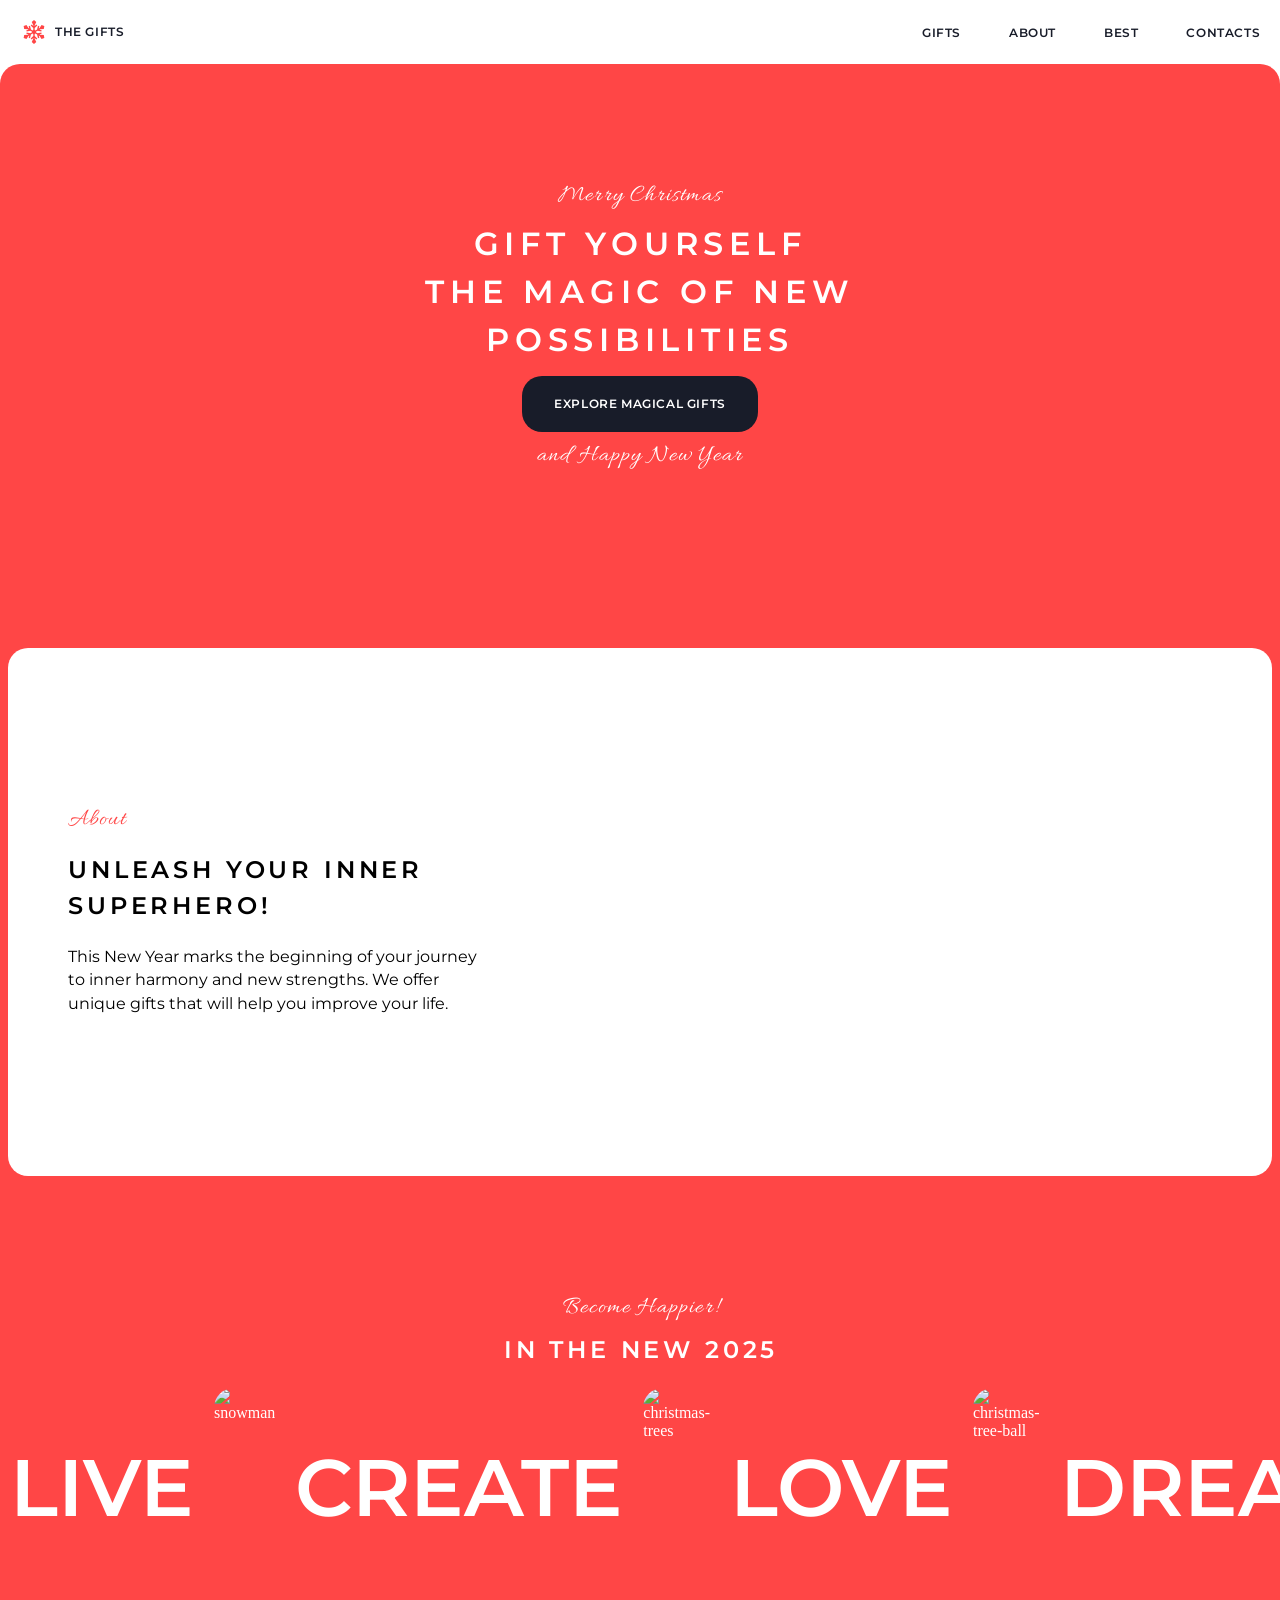
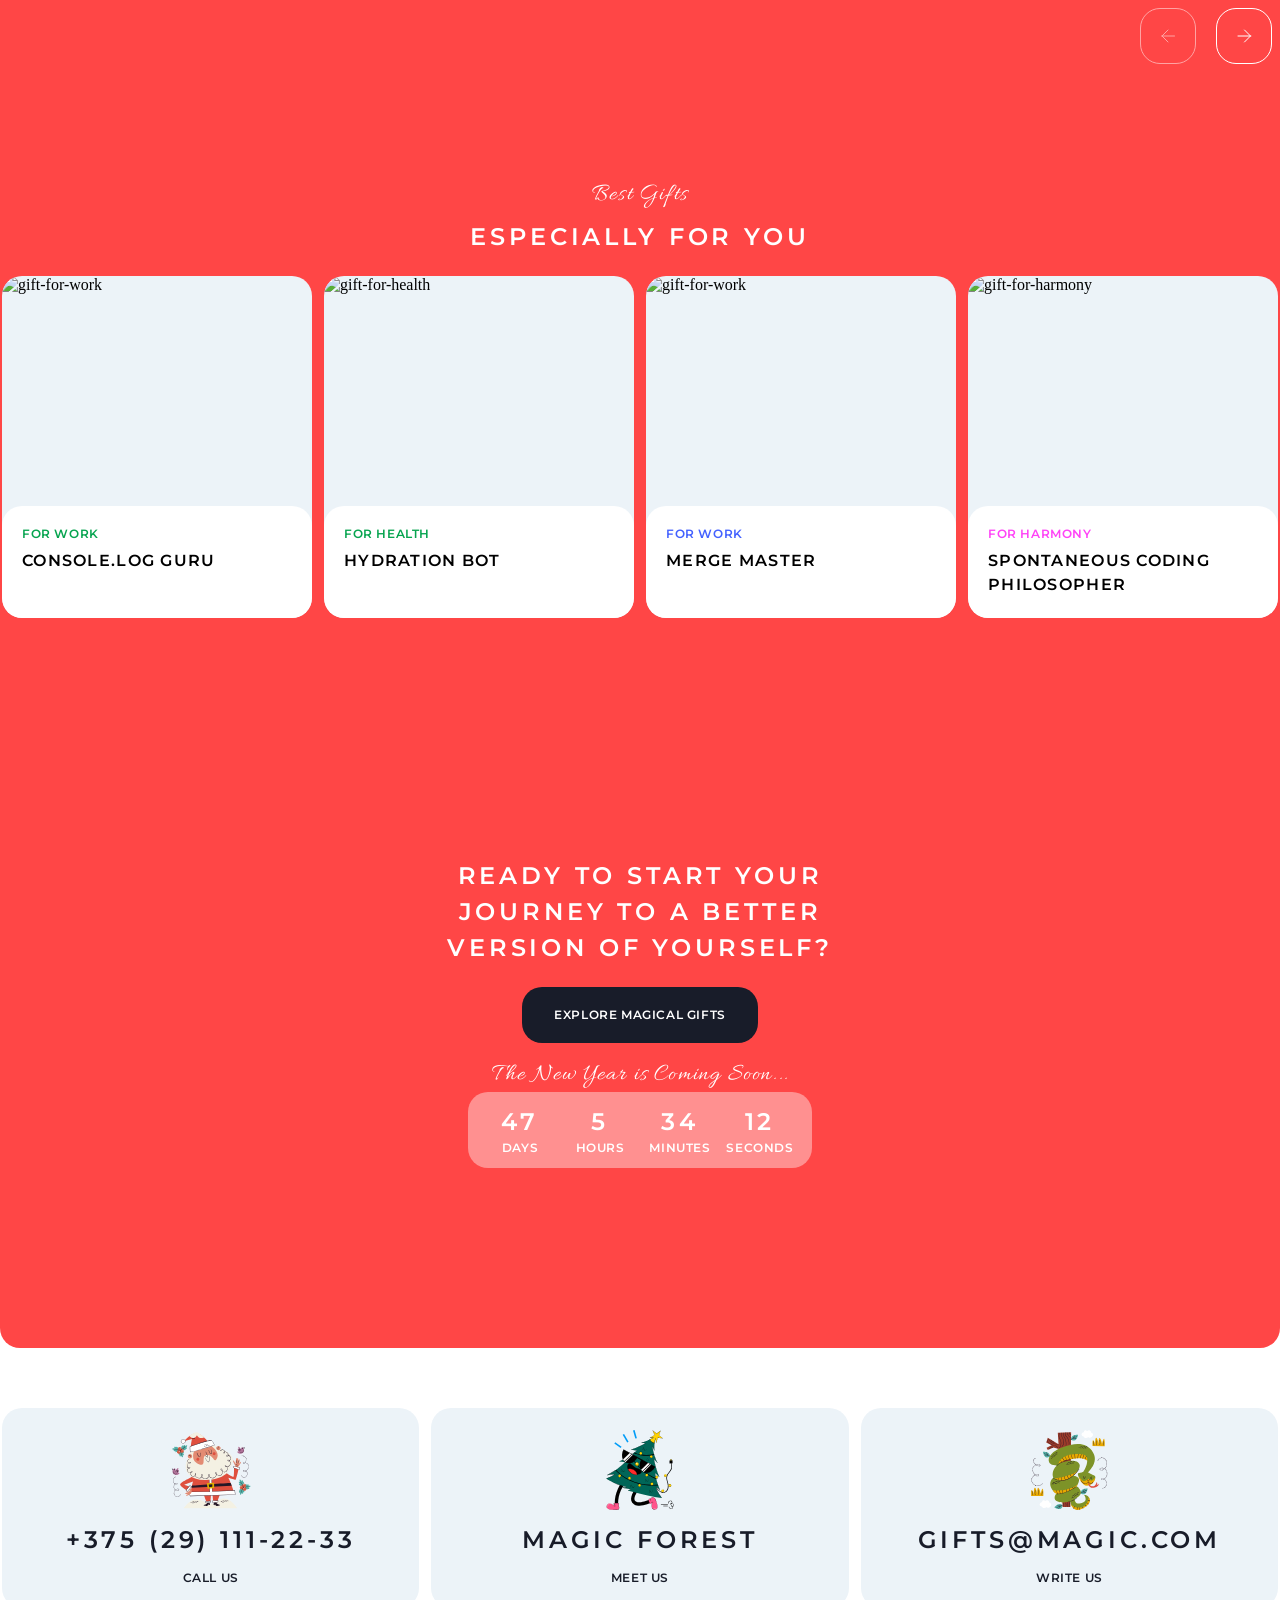
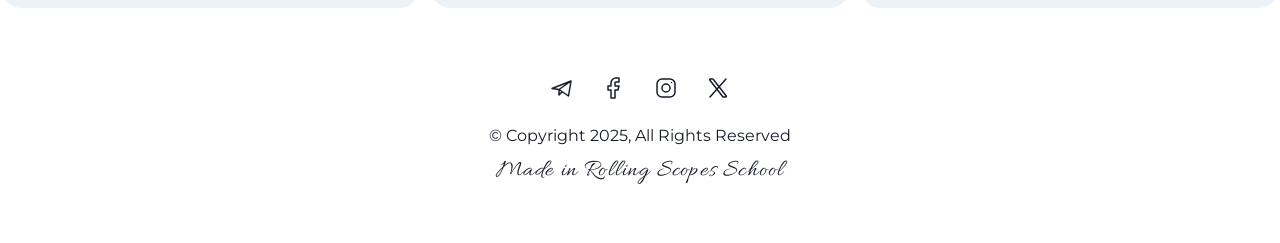
==== commit 469305d9: "feat: added no button activity" ====
--- a/christmas-shop/index.html
+++ b/christmas-shop/index.html
@@ -83,7 +83,7 @@
 
 
 					<div class="slider-buttons-container">
-						<button class="slider-button prev-button" type="button" aria-label="Preview slider">
+						<button class="slider-button prev-button" type="button" aria-label="Preview slider" disabled>
 							<svg width="56" height="56" viewBox="0 0 56 56" fill="none" xmlns="http://www.w3.org/2000/svg">
 								<rect x="0.5" y="0.5" width="55" height="55" rx="19.5" stroke="white"></rect>
 								<path d="M34.5 28H22M22 28L28 22M22 28L28 34" stroke="white" stroke-linecap="round"
--- a/christmas-shop/style.css
+++ b/christmas-shop/style.css
@@ -211,13 +211,22 @@
     border: none;
     cursor: pointer;
     padding: 0;
+    transition: all 0.3s ease;
 }
 
 .slider-button:disabled {
-  border: 1px solid rgba(255, 255, 255, 0.4);
+  opacity: 0.5;
   cursor: default;
 }
-
+.slider-button:not(:disabled):hover svg path {
+  stroke: #FF4646;
+  stroke-opacity: 1;
+}
+
+.slider-button:not(:disabled):hover svg rect {
+  fill: #b6b1b1;
+  stroke-opacity: 1;
+}
 
 /* section gift */
 
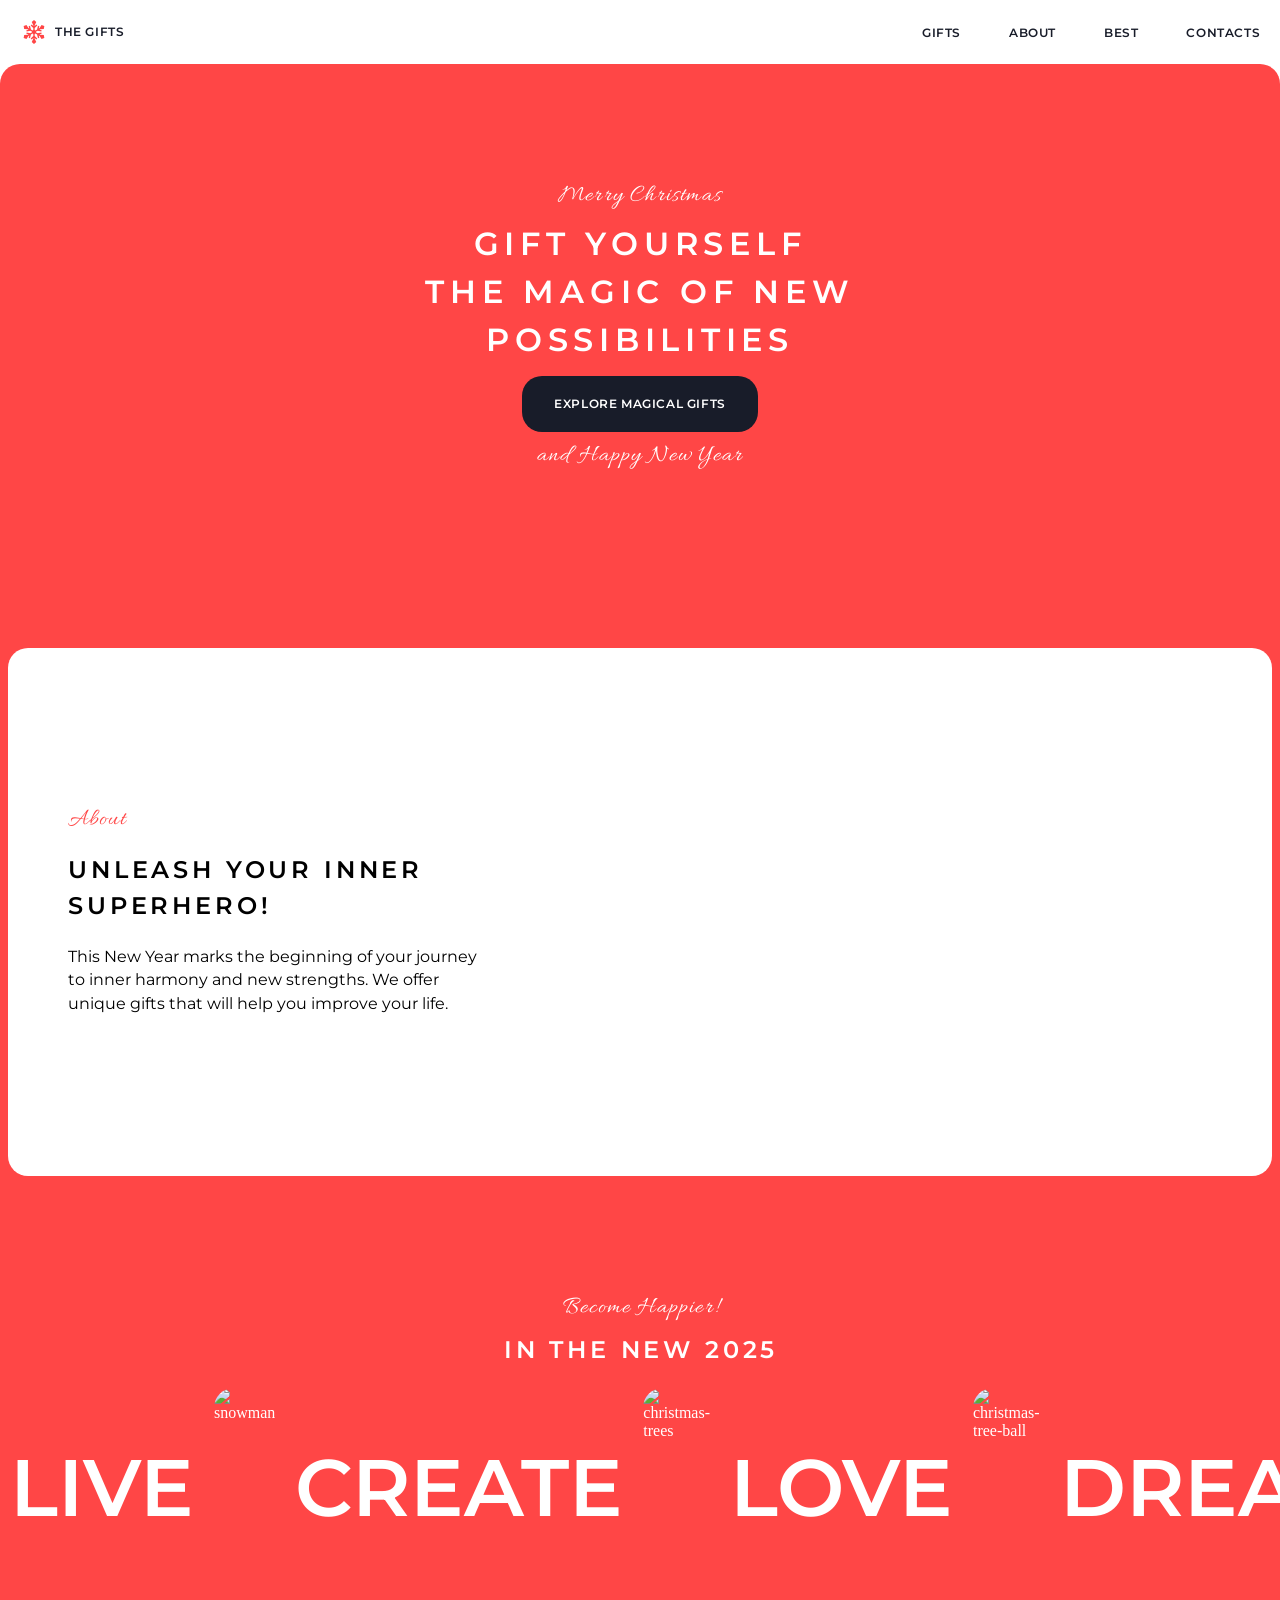
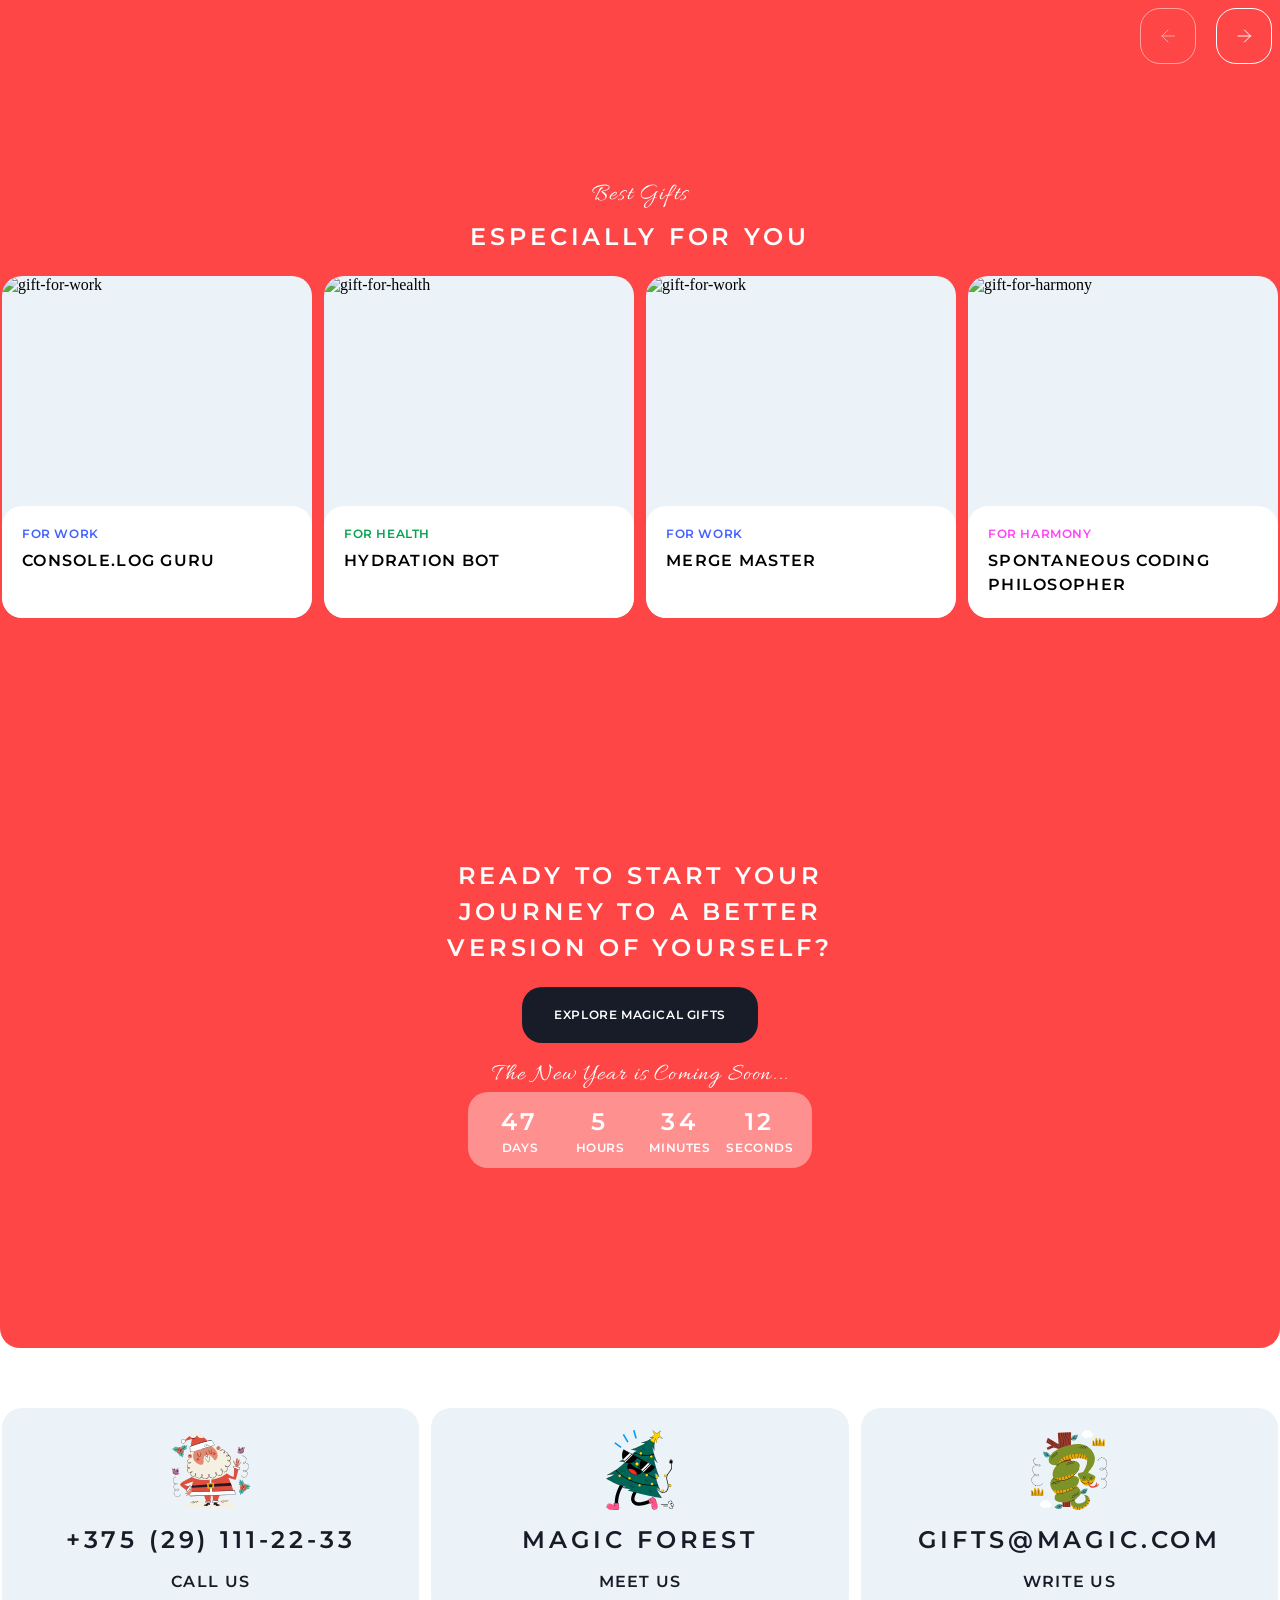
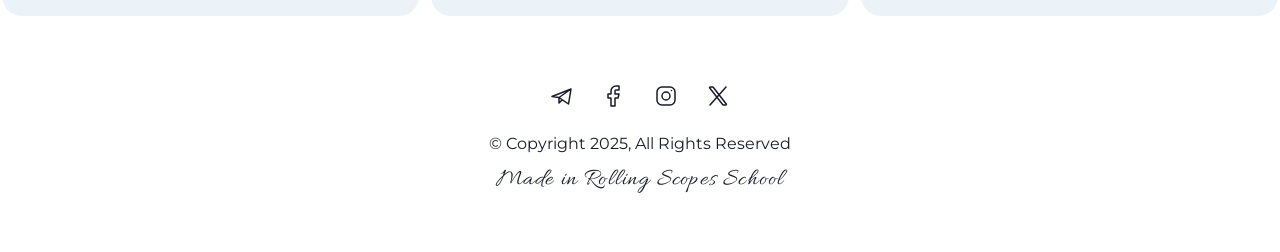
==== commit 5f4b4468: "feat: added footter in gift.html" ====
--- a/christmas-shop/index.html
+++ b/christmas-shop/index.html
@@ -15,7 +15,7 @@
 		<header>
 			<!-- header menu-->
 			<div class="header-container">
-				<a href="index.html" class="snow-icon">
+				<a href="./index.html" class="snow-icon">
 
 					<img src="./img/snow-icon.svg" alt="snow-icon">
 					<p class="font-action-small">The gifts</p>
@@ -38,7 +38,7 @@
 				<div class="hero-container">
 					<p class="font-caption">Merry Christmas</p>
 					<h1>Gift yourself<br>the magic of new<br>possibilities</h1>
-					<a href="gift.html" class="button-explore font-action-small">Explore Magical Gifts</a>
+					<a href="./gift.html" class="button-explore font-action-small">Explore Magical Gifts</a>
 					<p class="font-caption">and Happy New Year</p>
 				</div>
 			</section>
@@ -106,41 +106,48 @@
 
 			<!-- section Best Gifts -->
 
-			<section class="section section-gift" id="best">
-				<div class="gift-container">
-					<div class="gift-description">
+			<section class="section section-best-gift" id="best">
+				<div class="best-gift-container">
+
+					<div class="best-gift-description">
 						<p class="font-caption">Best Gifts</p>
 						<h2>especially for you</h2>
 					</div>
-					<div class="gift-main" id="best-gifts-container">
-						<div class="gift-card">
+
+					<div class="best-gift-main" id="best-gifts-container">
+
+						<div class="best-gift-card">
 							<img src="./img/gift-for-work.png" alt="gift-for-work">
 							<div class="gift-text">
-								<h3 class="gift-for-health">For work</h3>
+								<h3 class="gift-for-work">For work</h3>
 								<h4>Console.log Guru</h4>
 							</div>
 						</div>
-						<div class="gift-card">
+
+						<div class="best-gift-card">
 							<img src="./img/gift-for-health.png" alt="gift-for-health">
 							<div class="gift-text">
 								<h3 class="gift-for-health">For health</h3>
 								<h4>Hydration Bot</h4>
 							</div>
 						</div>
-						<div class="gift-card">
+
+						<div class="best-gift-card">
 							<img src="./img/gift-for-work.png" alt="gift-for-work">
 							<div class="gift-text">
 								<h3 class="gift-for-work">For work</h3>
 								<h4>Merge Master</h4>
 							</div>
 						</div>
-						<div class="gift-card">
+
+						<div class="best-gift-card">
 							<img src="./img/gift-for-harmony.png" alt="gift-for-harmony">
 							<div class="gift-text">
 								<h3 class="gift-for-harmony">For harmony</h3>
 								<h4>Spontaneous Coding Philosopher</h4>
 							</div>
 						</div>
+
 					</div>
 				</div>
 			</section>
@@ -190,17 +197,17 @@
 					<a href="tel:+375291112233" class="footer-card">
 						<img src="./img/santa-claus.svg" alt="santa-claus">
 						<p class="font-action-large">+375 (29) 111-22-33</p>
-						<h3>Call Us</h3>
+						<h4>Call Us</h4>
 					</a>
 					<a href="https://www.google.com/maps/place/Magic+Forest" target="_blank" class="footer-card">
 						<img src="./img/christmas-tree.svg" alt="christmas-tree">
 						<p class="font-action-large">Magic forest</p>
-						<h3>Meet Us</h3>
+						<h4>Meet Us</h4>
 					</a>
 					<a href="mailto:gifts@magic.com" class="footer-card">
 						<img src="./img/Group.svg" alt="group">
 						<p class="font-action-large">gifts@magic.com</p>
-						<h3>Write Us</h3>
+						<h4>Write Us</h4>
 					</a>
 				</div>
 				<div class="footer-contacts" id="contacts">
@@ -208,40 +215,40 @@
 
 
 						<a id="telegram" href="https://web.telegram.org/" target="_blank">
-						<svg width="24" height="24" viewBox="0 0 24 24" fill="none" xmlns="http://www.w3.org/2000/svg">
-							<path d="M21 5L2 12.5L9 13.5M21 5L18.5 20L9 13.5M21 5L9 13.5M9 13.5V19L12.2488 15.7229" stroke="#181C29"
-								stroke-width="1.5" stroke-linecap="round" stroke-linejoin="round"></path>
-						</svg>
+							<svg width="24" height="24" viewBox="0 0 24 24" fill="none" xmlns="http://www.w3.org/2000/svg">
+								<path d="M21 5L2 12.5L9 13.5M21 5L18.5 20L9 13.5M21 5L9 13.5M9 13.5V19L12.2488 15.7229" stroke="#181C29"
+									stroke-width="1.5" stroke-linecap="round" stroke-linejoin="round"></path>
+							</svg>
 						</a>
 
 						<a id="ficebook" href="https://www.facebook.com/" target="_blank">
-						<svg width="24" height="24" viewBox="0 0 24 24" fill="none" xmlns="http://www.w3.org/2000/svg">
-							<path
-								d="M17 2H14C12.6739 2 11.4021 2.52678 10.4645 3.46447C9.52678 4.40215 9 5.67392 9 7V10H6V14H9V22H13V14H16L17 10H13V7C13 6.73478 13.1054 6.48043 13.2929 6.29289C13.4804 6.10536 13.7348 6 14 6H17V2Z"
-								stroke="#181C29" stroke-width="1.5" stroke-linecap="round" stroke-linejoin="round"></path>
-						</svg>
+							<svg width="24" height="24" viewBox="0 0 24 24" fill="none" xmlns="http://www.w3.org/2000/svg">
+								<path
+									d="M17 2H14C12.6739 2 11.4021 2.52678 10.4645 3.46447C9.52678 4.40215 9 5.67392 9 7V10H6V14H9V22H13V14H16L17 10H13V7C13 6.73478 13.1054 6.48043 13.2929 6.29289C13.4804 6.10536 13.7348 6 14 6H17V2Z"
+									stroke="#181C29" stroke-width="1.5" stroke-linecap="round" stroke-linejoin="round"></path>
+							</svg>
 						</a>
 
 						<a id="instagram" href="https://www.instagram.com/" target="_blank">
-						<svg width="24" height="24" viewBox="0 0 24 24" fill="none" xmlns="http://www.w3.org/2000/svg">
-							<path
-								d="M12 16C14.2091 16 16 14.2091 16 12C16 9.79086 14.2091 8 12 8C9.79086 8 8 9.79086 8 12C8 14.2091 9.79086 16 12 16Z"
-								stroke="#181C29" stroke-width="1.5" stroke-linecap="round" stroke-linejoin="round"></path>
-							<path
-								d="M3 16V8C3 5.23858 5.23858 3 8 3H16C18.7614 3 21 5.23858 21 8V16C21 18.7614 18.7614 21 16 21H8C5.23858 21 3 18.7614 3 16Z"
-								stroke="#181C29" stroke-width="1.5"></path>
-							<path d="M17.5 6.51L17.51 6.49889" stroke="#181C29" stroke-width="1.5" stroke-linecap="round"
-								stroke-linejoin="round"></path>
-						</svg>
-</a>
-
-<a id="twitter" href="https://x.com/?lang=ru" target="_blank">
-						<svg width="24" height="24" viewBox="0 0 24 24" fill="none" xmlns="http://www.w3.org/2000/svg">
-							<path
-								d="M16.8198 20.7684L3.75317 3.96836C3.44664 3.57425 3.72749 3 4.22678 3H6.70655C6.8917 3 7.06649 3.08548 7.18016 3.23164L20.2468 20.0316C20.5534 20.4258 20.2725 21 19.7732 21H17.2935C17.1083 21 16.9335 20.9145 16.8198 20.7684Z"
-								stroke="#181C29" stroke-width="1.5"></path>
-							<path d="M20 3L4 21" stroke="#181C29" stroke-width="1.5" stroke-linecap="round"></path>
-						</svg>
+							<svg width="24" height="24" viewBox="0 0 24 24" fill="none" xmlns="http://www.w3.org/2000/svg">
+								<path
+									d="M12 16C14.2091 16 16 14.2091 16 12C16 9.79086 14.2091 8 12 8C9.79086 8 8 9.79086 8 12C8 14.2091 9.79086 16 12 16Z"
+									stroke="#181C29" stroke-width="1.5" stroke-linecap="round" stroke-linejoin="round"></path>
+								<path
+									d="M3 16V8C3 5.23858 5.23858 3 8 3H16C18.7614 3 21 5.23858 21 8V16C21 18.7614 18.7614 21 16 21H8C5.23858 21 3 18.7614 3 16Z"
+									stroke="#181C29" stroke-width="1.5"></path>
+								<path d="M17.5 6.51L17.51 6.49889" stroke="#181C29" stroke-width="1.5" stroke-linecap="round"
+									stroke-linejoin="round"></path>
+							</svg>
+						</a>
+
+						<a id="twitter" href="https://x.com/?lang=ru" target="_blank">
+							<svg width="24" height="24" viewBox="0 0 24 24" fill="none" xmlns="http://www.w3.org/2000/svg">
+								<path
+									d="M16.8198 20.7684L3.75317 3.96836C3.44664 3.57425 3.72749 3 4.22678 3H6.70655C6.8917 3 7.06649 3.08548 7.18016 3.23164L20.2468 20.0316C20.5534 20.4258 20.2725 21 19.7732 21H17.2935C17.1083 21 16.9335 20.9145 16.8198 20.7684Z"
+									stroke="#181C29" stroke-width="1.5"></path>
+								<path d="M20 3L4 21" stroke="#181C29" stroke-width="1.5" stroke-linecap="round"></path>
+							</svg>
 						</a>
 					</div>
 					<p>© Copyright 2025, All Rights Reserved</p>
--- a/christmas-shop/style.css
+++ b/christmas-shop/style.css
@@ -230,14 +230,14 @@
 
 /* section gift */
 
-.section-gift {
+.section-best-gift {
   display: flex;
   flex-direction: column;
   align-items: center;
   padding: 56px 0px 60px 0px;
 }
 
-.gift-container {
+.best-gift-container {
   display: flex;
   flex-direction: column;
   align-items: center;
@@ -245,7 +245,7 @@
   max-width: 1276px;
 }
 
-.gift-description {
+.best-gift-description {
   display: flex;
   flex-direction: column;
   align-items: center;
@@ -253,13 +253,14 @@
   gap: 12px;
 }
 
-.gift-main {
+.best-gift-main {
   display: flex;
   flex-wrap: wrap;
   justify-content: center;
   gap: 12px;
 }
 
+.best-gift-card,
 .gift-card {
   display: flex;
   flex-direction: column;
@@ -271,7 +272,7 @@
   height: 342px;
 }
 
-.gift-card img {
+.best-gift-card img {
   width: 310px;
   height: 230px;
 }
@@ -482,4 +483,67 @@
   color: #FF4646; 
   transition: all 0.3s ease;
   cursor: pointer;
-}+}
+
+
+/* gift */
+.section-gift {
+display: flex;
+  flex-direction: column;
+  align-items: center;
+  padding: 60px 8px;
+  gap: 20px;
+  background-color: #FF4646;
+  border-radius: 20px;
+  position: relative;
+  min-height: 100vh;
+}
+
+.gift-img {
+  position: absolute;
+  max-width: 1440px;
+  width: 100%;
+  top: 0px;
+}
+
+.gift-container {
+  display: flex;
+  flex-direction: column;
+  align-items: center;
+  gap: 20px;
+  color: #FFFFFF;
+  width: 100%;
+  max-width: 1276px;
+  flex: 1; 
+}
+
+.gift-description{
+  max-width: 426px;
+  text-align: center;
+}
+
+.gift-filter {
+  display: flex;
+  gap: 8px;
+}
+
+.gift-filter-item {
+  font-size: 12px;
+  line-height: 15.6px;
+  letter-spacing: 0.6px;
+  cursor: pointer;
+  color: #fff;
+  text-transform: uppercase;
+  padding: 12px 20px;
+  border-radius: 12px;
+}
+
+.gift-filter-item.active {
+  background-color: rgba(255, 255, 255, 0.2);
+  cursor: default;
+}
+
+.gift-filter-item:hover {
+    background-color: rgba(255, 255, 255, 0.2);
+    border-radius: 12px;
+  }
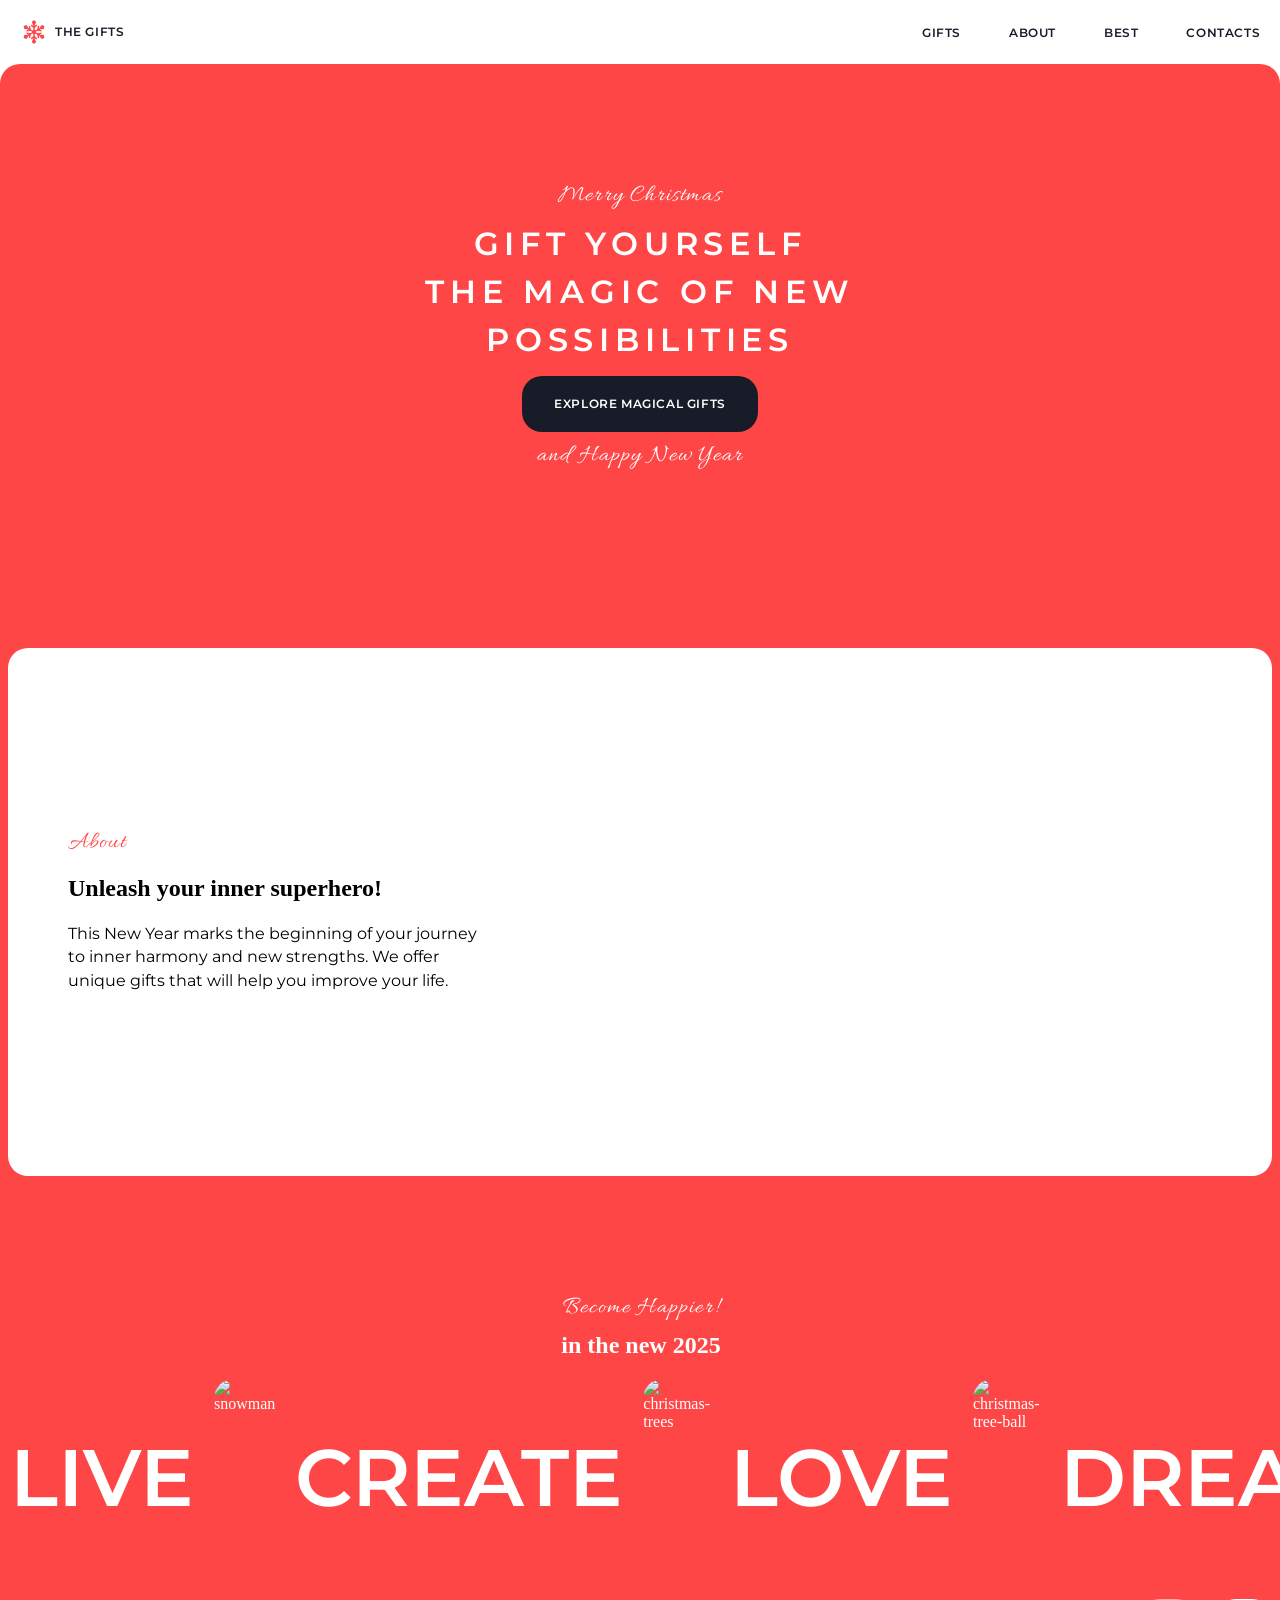
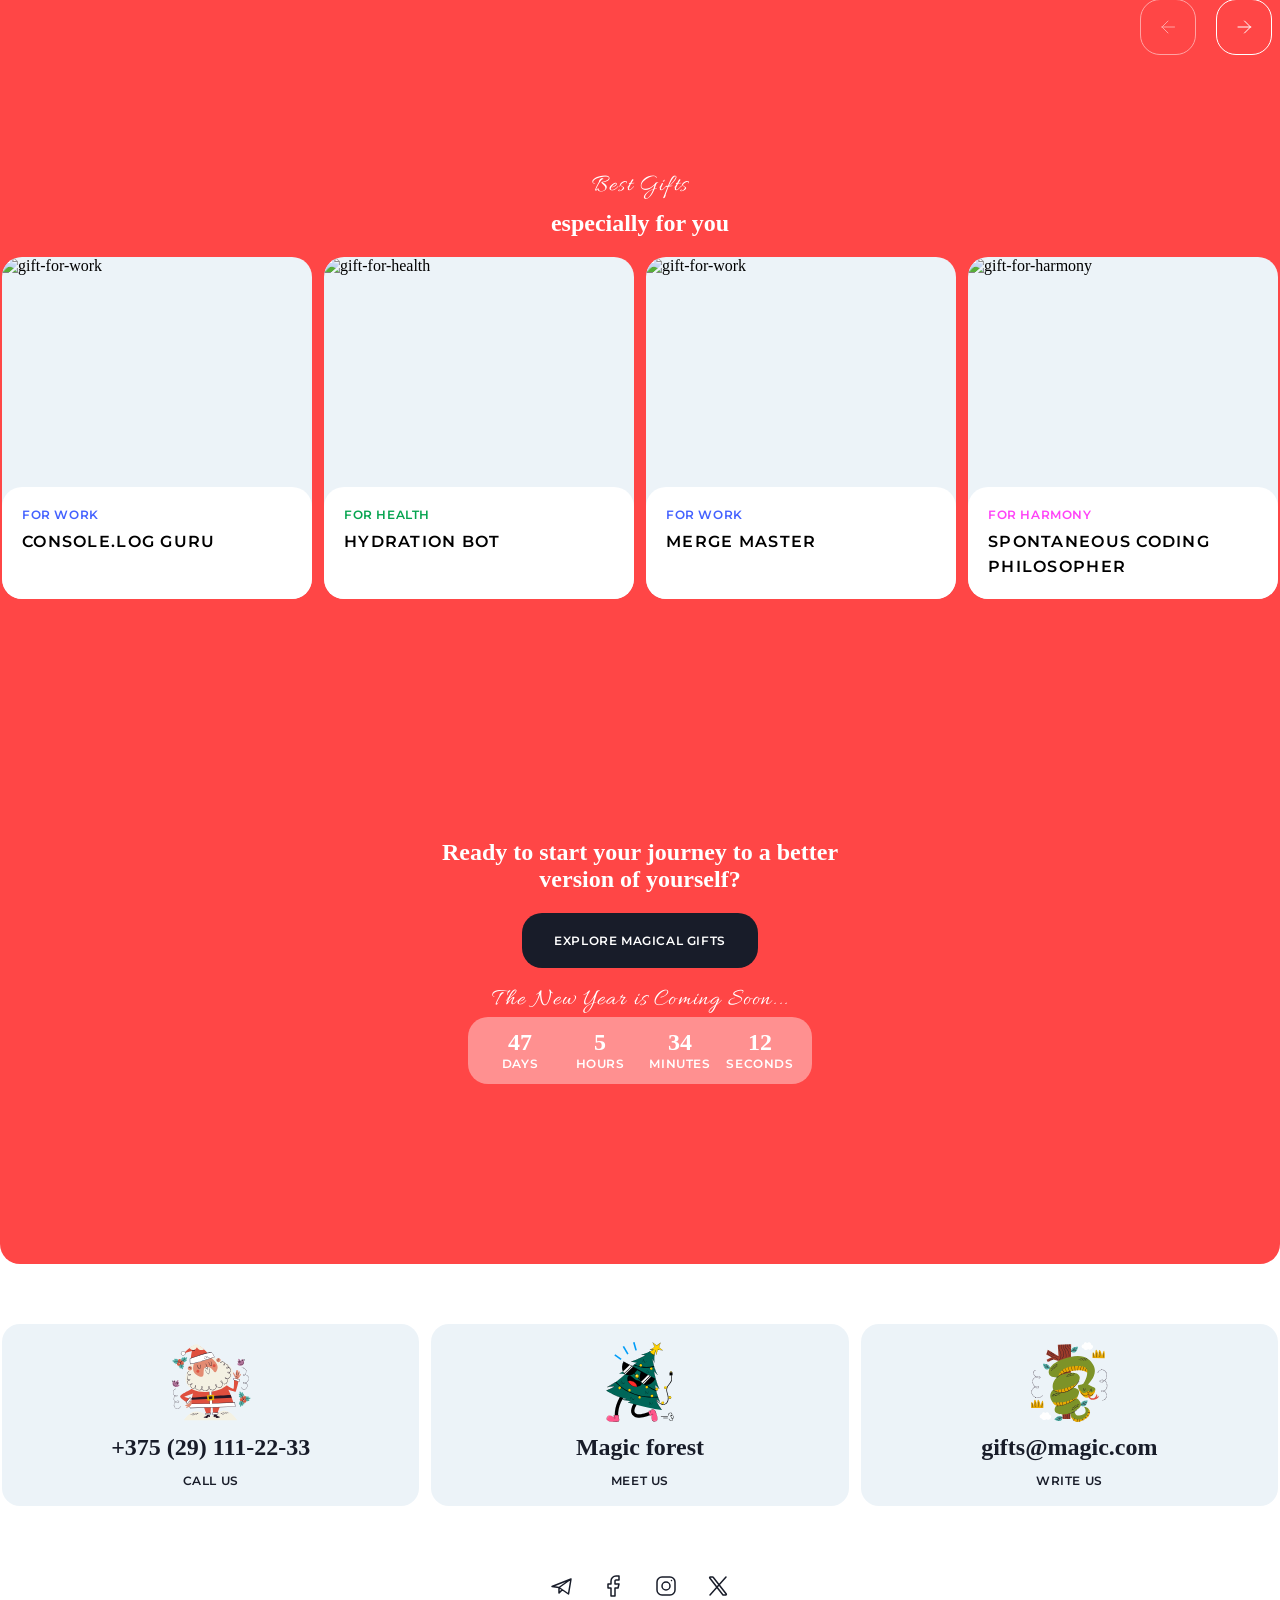
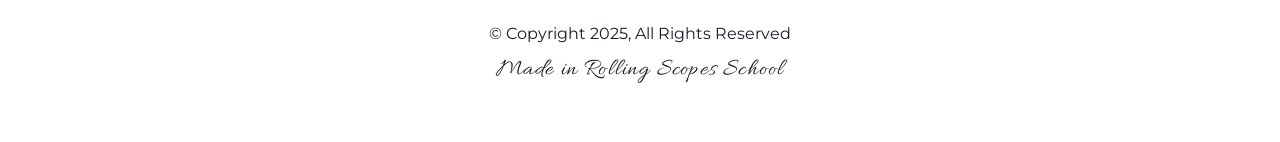
==== commit fb051b8d: "fix: fixed correct heading hierarchy for accessibility (WCAG)" ====
--- a/christmas-shop/index.html
+++ b/christmas-shop/index.html
@@ -196,18 +196,18 @@
 				<div class="footer-card-wrap">
 					<a href="tel:+375291112233" class="footer-card">
 						<img src="./img/santa-claus.svg" alt="santa-claus">
-						<p class="font-action-large">+375 (29) 111-22-33</p>
-						<h4>Call Us</h4>
+						<h2>+375 (29) 111-22-33</h2>
+						<h3>Call Us</h3>
 					</a>
 					<a href="https://www.google.com/maps/place/Magic+Forest" target="_blank" class="footer-card">
 						<img src="./img/christmas-tree.svg" alt="christmas-tree">
-						<p class="font-action-large">Magic forest</p>
-						<h4>Meet Us</h4>
+						<h2>Magic forest</h2>
+						<h3>Meet Us</h3>
 					</a>
 					<a href="mailto:gifts@magic.com" class="footer-card">
 						<img src="./img/Group.svg" alt="group">
-						<p class="font-action-large">gifts@magic.com</p>
-						<h4>Write Us</h4>
+						<h2>gifts@magic.com</h2>
+						<h3>Write Us</h3>
 					</a>
 				</div>
 				<div class="footer-contacts" id="contacts">
--- a/christmas-shop/fonts.css
+++ b/christmas-shop/fonts.css
@@ -11,21 +11,12 @@
     text-transform: uppercase;
 }
 
-h2 {
-    font-family: 'Montserrat', sans-serif;
-    font-size: 24px;
-    font-weight: 600;
-    line-height: 1.52;
-    letter-spacing: 0.16em;
-    text-transform: uppercase;
-}
-
-h4 {
-  font-family: "Montserrat", sans-serif;
-  font-size: 16px;
+.h2 {
+  font-family: 'Montserrat', sans-serif;
+  font-size: 24px;
   font-weight: 600;
   line-height: 1.52;
-  letter-spacing: 0.08em;
+  letter-spacing: 0.16em;
   text-transform: uppercase;
 }
 
@@ -37,6 +28,17 @@
   letter-spacing: 0.05em;
   text-transform: uppercase;
 }
+
+
+h4 {
+  font-family: "Montserrat", sans-serif;
+  font-size: 16px;
+  font-weight: 600;
+  line-height: 1.52;
+  letter-spacing: 0.08em;
+  text-transform: uppercase;
+}
+
 
 p {
     font-family: 'Montserrat', sans-serif;
--- a/christmas-shop/style.css
+++ b/christmas-shop/style.css
@@ -390,9 +390,9 @@
   flex-direction: column;
   align-items: center;
   gap: 12px;
-  padding: 22px;
+  padding: 18px;
   background-color: #ECF3F8;
-  border-radius: 20px;
+  border-radius: 18px;
   width: 100%;
   text-align: center;
 }
@@ -496,7 +496,7 @@
   background-color: #FF4646;
   border-radius: 20px;
   position: relative;
-  min-height: 100vh;
+  /* min-height: 100vh; */
 }
 
 .gift-img {
@@ -514,7 +514,7 @@
   color: #FFFFFF;
   width: 100%;
   max-width: 1276px;
-  flex: 1; 
+  /* flex: 1;  */
 }
 
 .gift-description{
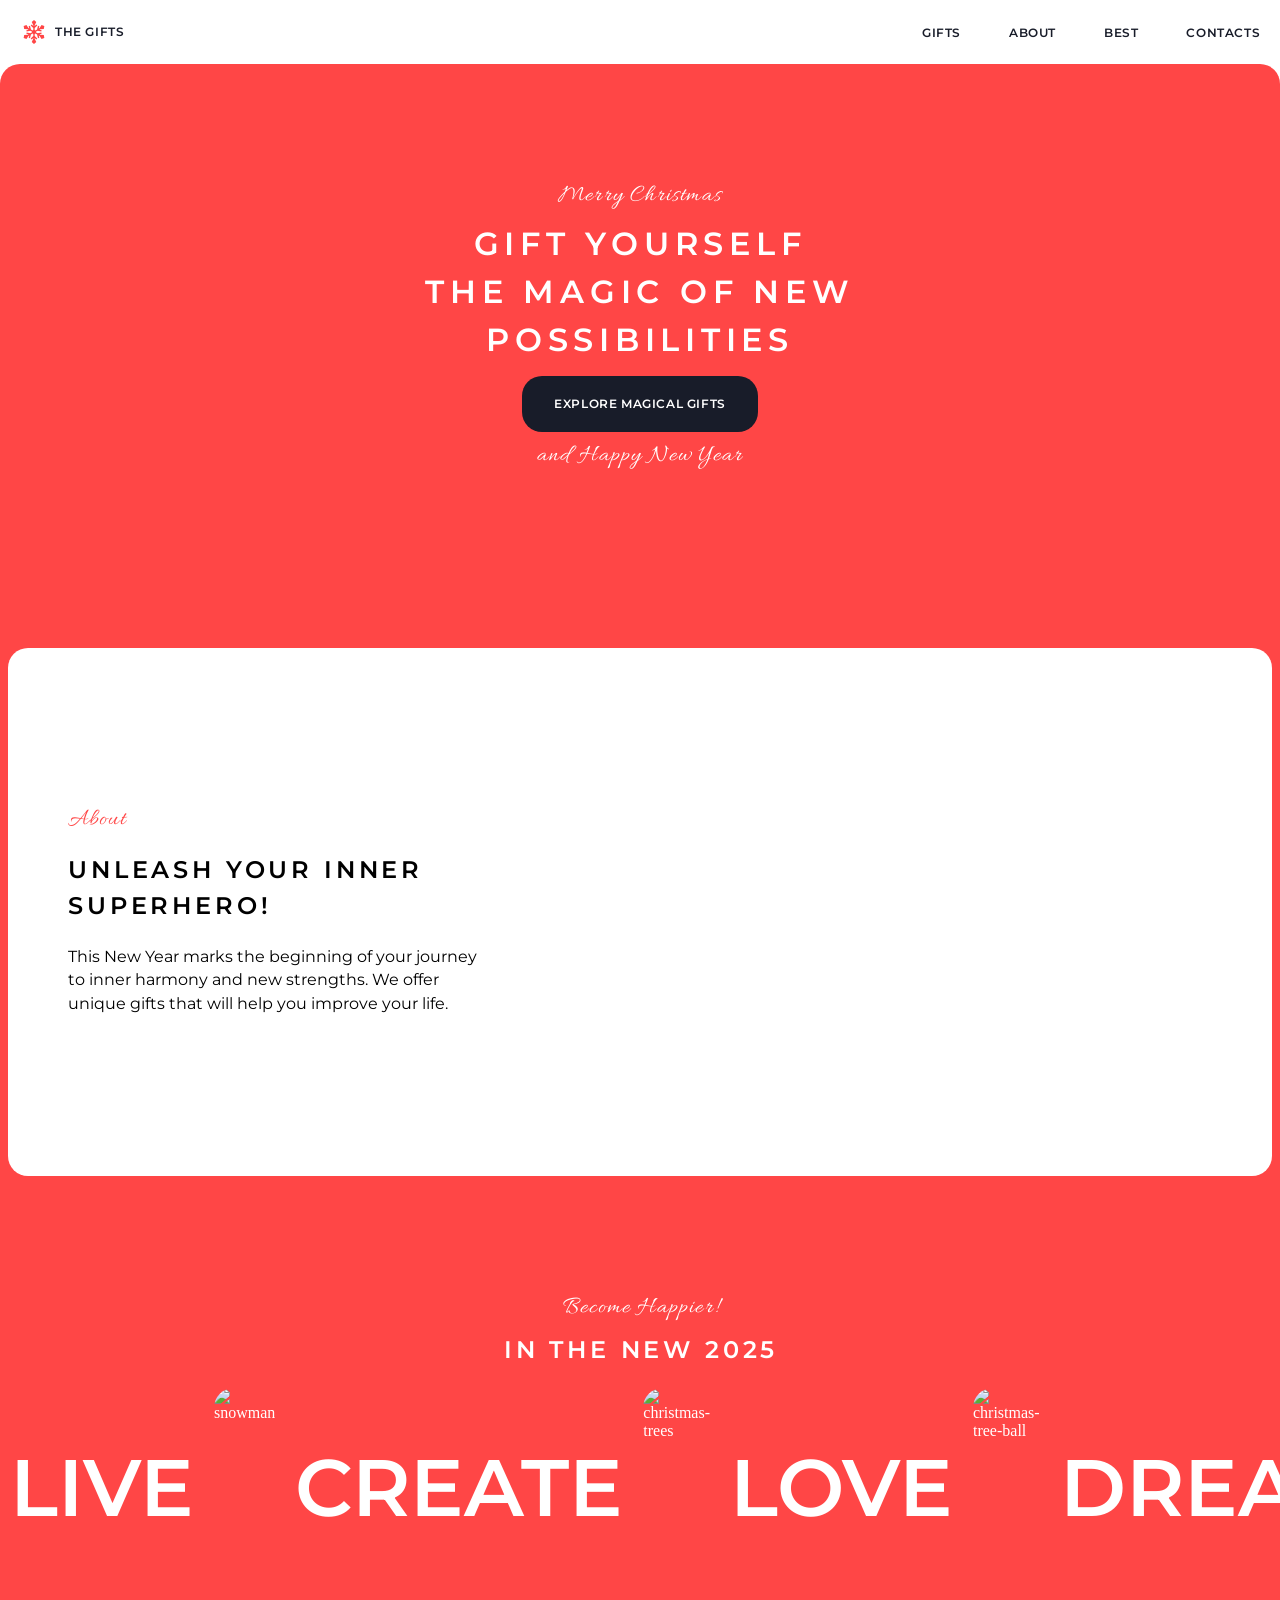
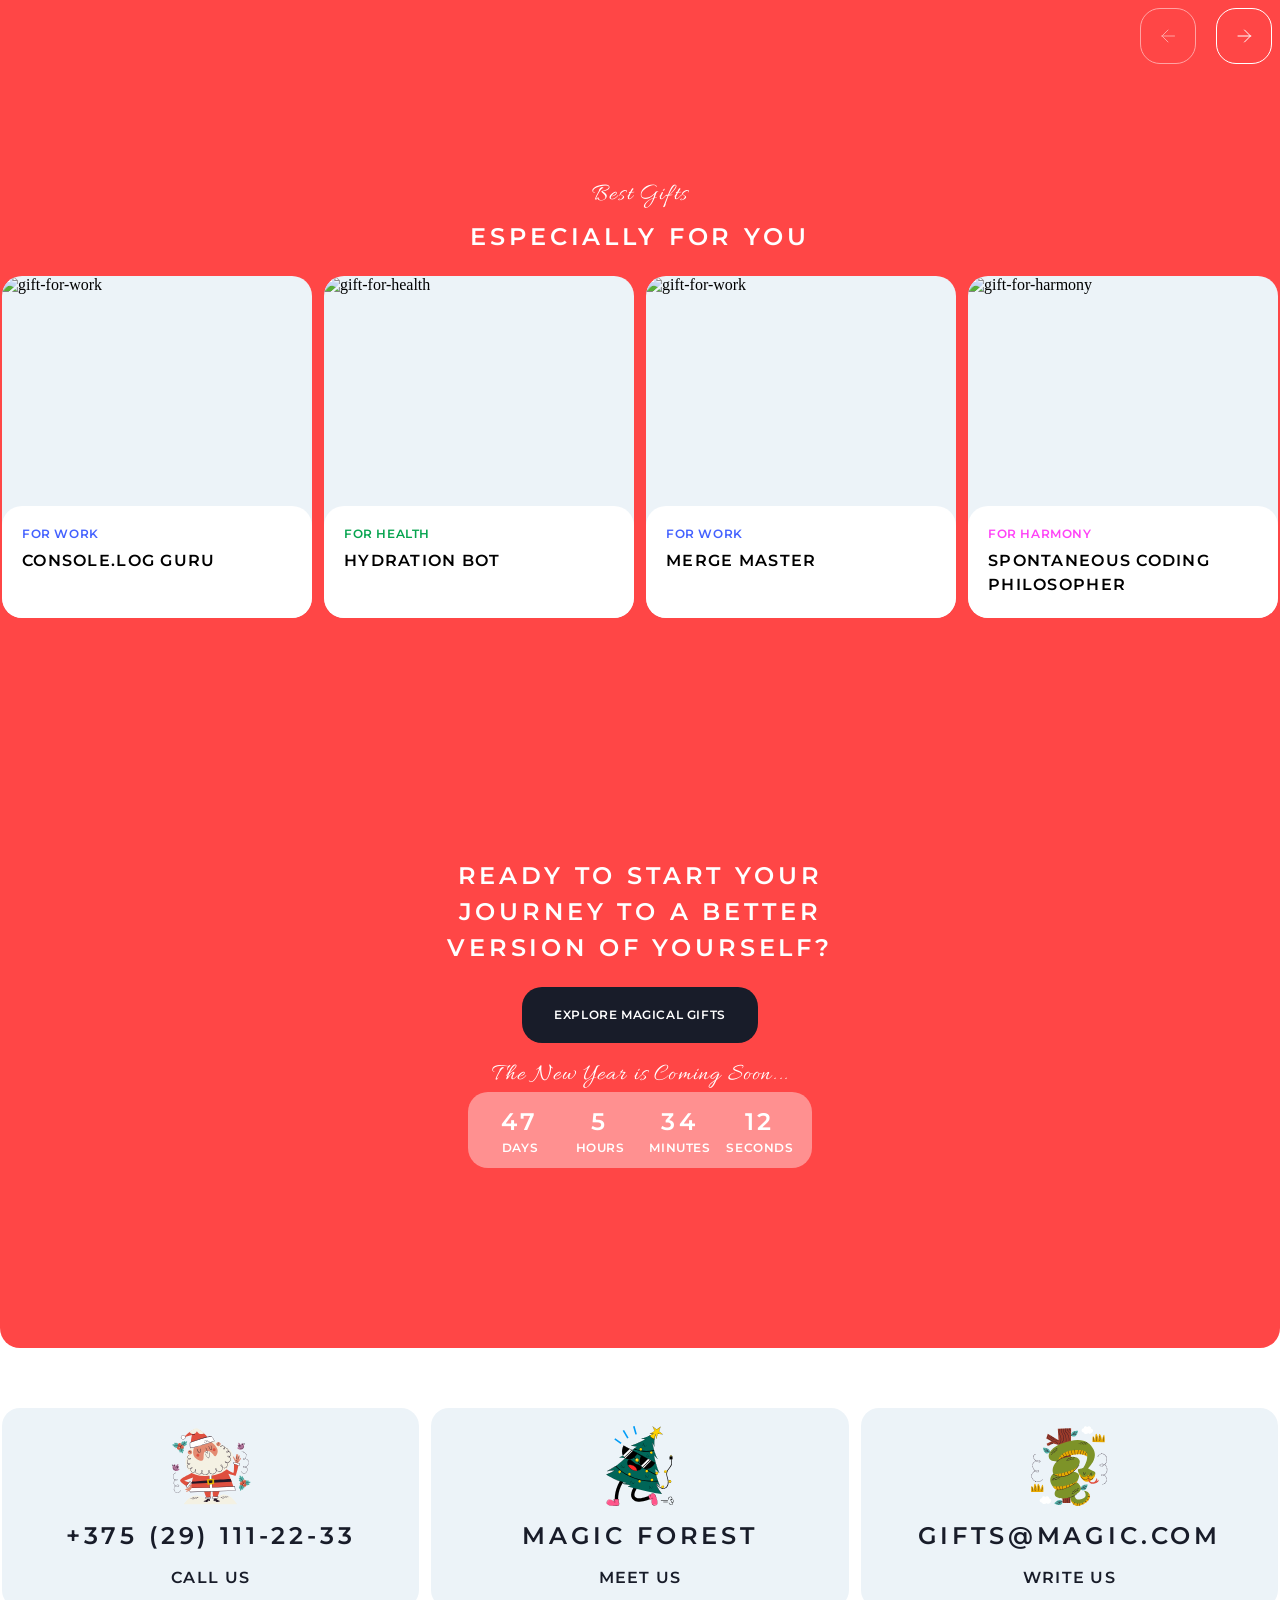
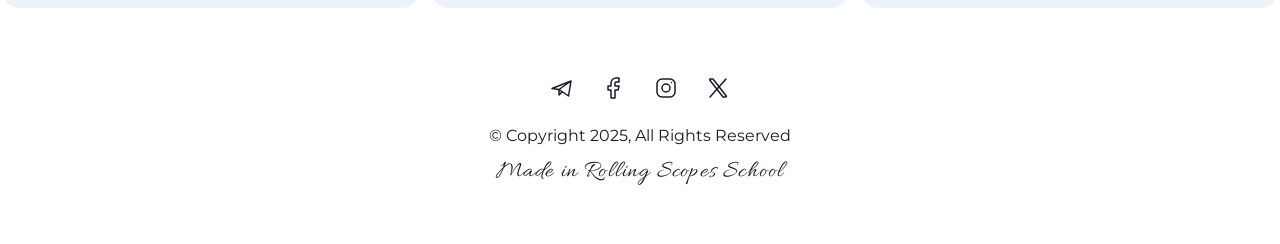
==== commit b50d096c: "feat: fixed error scroll-behavior, сlass typos corrected and corrected link activity gifts" ====
--- a/christmas-shop/index.html
+++ b/christmas-shop/index.html
@@ -50,7 +50,7 @@
 					<div class="about-wrap">
 						<div class="about-description">
 							<p class="font-caption about-caption">About</p>
-							<h2>Unleash your inner superhero!</h2>
+							<h2 class="font-action-large">Unleash your inner superhero!</h2>
 							<p>This New Year marks the beginning of your journey to inner harmony and new strengths. We offer unique
 								gifts that will help you improve your life.</p>
 						</div>
@@ -64,7 +64,7 @@
 				<div class="slider-container">
 					<div class="slider-description">
 						<p class="font-caption">Become Happier!</p>
-						<h2>in the new 2025</h2>
+						<h2 class="font-action-large">in the new 2025</h2>
 					</div>
 					<div class="slider-row">
 
@@ -111,7 +111,7 @@
 
 					<div class="best-gift-description">
 						<p class="font-caption">Best Gifts</p>
-						<h2>especially for you</h2>
+						<h2 class="font-action-large">especially for you</h2>
 					</div>
 
 					<div class="best-gift-main" id="best-gifts-container">
@@ -119,32 +119,32 @@
 						<div class="best-gift-card">
 							<img src="./img/gift-for-work.png" alt="gift-for-work">
 							<div class="gift-text">
-								<h3 class="gift-for-work">For work</h3>
-								<h4>Console.log Guru</h4>
+								<p class="font-action-small gift-for-work">For work</p>
+								<h3 class="card-text">Console.log Guru</h3>
 							</div>
 						</div>
 
 						<div class="best-gift-card">
 							<img src="./img/gift-for-health.png" alt="gift-for-health">
 							<div class="gift-text">
-								<h3 class="gift-for-health">For health</h3>
-								<h4>Hydration Bot</h4>
+								<p class="font-action-small gift-for-health">For health</p>
+								<h3 class="card-text">Hydration Bot</h3>
 							</div>
 						</div>
 
 						<div class="best-gift-card">
 							<img src="./img/gift-for-work.png" alt="gift-for-work">
 							<div class="gift-text">
-								<h3 class="gift-for-work">For work</h3>
-								<h4>Merge Master</h4>
+								<p class="font-action-small gift-for-work">For work</p>
+								<h3 class="card-text">Merge Master</h3>
 							</div>
 						</div>
 
 						<div class="best-gift-card">
 							<img src="./img/gift-for-harmony.png" alt="gift-for-harmony">
 							<div class="gift-text">
-								<h3 class="gift-for-harmony">For harmony</h3>
-								<h4>Spontaneous Coding Philosopher</h4>
+								<p class="font-action-small gift-for-harmony">For harmony</p>
+								<h3 class="card-text">Spontaneous Coding Philosopher</h3>
 							</div>
 						</div>
 
@@ -158,7 +158,7 @@
 			<section class="section section-cta">
 				<div class="cta-container">
 					<div class="cta-description">
-						<h2>Ready to start your journey to a better version of yourself?</h2>
+						<h2 class="font-action-large">Ready to start your journey to a better version of yourself?</h2>
 						<a href="gift.html" class="button-explore font-action-small">Explore Magical Gifts</a>
 
 
@@ -166,20 +166,20 @@
 							<p class="font-caption">The New Year is Coming Soon...</p>
 							<div class="cta-timer">
 								<div class="timer-item">
-									<h2 id="cta-days">47</h2>
-									<h3>days</h3>
-								</div>
-								<div class="timer-item">
-									<h2 id="cta-hours">5</h2>
-									<h3>hours</h3>
-								</div>
-								<div class="timer-item">
-									<h2 id="cta-minutes">34</h2>
-									<h3>minutes</h3>
-								</div>
-								<div class="timer-item">
-									<h2 id="cta-seconds">12</h2>
-									<h3>seconds</h3>
+									<h2 class="font-action-large" id="cta-days">47</h2>
+									<p class="font-action-small">days</p>
+								</div>
+								<div class="timer-item">
+									<h2 class="font-action-large" id="cta-hours">5</h2>
+									<p class="font-action-small">hours</p>
+								</div>
+								<div class="timer-item">
+									<h2 class="font-action-large" id="cta-minutes">34</h2>
+									<p class="font-action-small">minutes</p>
+								</div>
+								<div class="timer-item">
+									<h2 class="font-action-large" id="cta-seconds">12</h2>
+									<p class="font-action-small">seconds</p>
 								</div>
 							</div>
 						</div>
@@ -196,18 +196,18 @@
 				<div class="footer-card-wrap">
 					<a href="tel:+375291112233" class="footer-card">
 						<img src="./img/santa-claus.svg" alt="santa-claus">
-						<h2>+375 (29) 111-22-33</h2>
-						<h3>Call Us</h3>
+						<h2 class="font-action-large">+375 (29) 111-22-33</h2>
+						<h3 class="card-text">Call Us</h3>
 					</a>
 					<a href="https://www.google.com/maps/place/Magic+Forest" target="_blank" class="footer-card">
 						<img src="./img/christmas-tree.svg" alt="christmas-tree">
-						<h2>Magic forest</h2>
-						<h3>Meet Us</h3>
+						<h2 class="font-action-large">Magic forest</h2>
+						<h3 class="card-text">Meet Us</h3>
 					</a>
 					<a href="mailto:gifts@magic.com" class="footer-card">
 						<img src="./img/Group.svg" alt="group">
-						<h2>gifts@magic.com</h2>
-						<h3>Write Us</h3>
+						<h2 class="font-action-large">gifts@magic.com</h2>
+						<h3 class="card-text">Write Us</h3>
 					</a>
 				</div>
 				<div class="footer-contacts" id="contacts">
--- a/christmas-shop/fonts.css
+++ b/christmas-shop/fonts.css
@@ -1,6 +1,4 @@
 @import url('https://fonts.googleapis.com/css2?family=Allura&family=Montserrat:ital,wght@0,100..900;1,100..900&family=Open+Sans:ital,wght@0,300..800;1,300..800&family=Work+Sans:ital,wght@0,100..900;1,100..900&display=swap');
-
-
 
 h1 {
     font-family: 'Montserrat', sans-serif;
@@ -11,48 +9,20 @@
     text-transform: uppercase;
 }
 
-.h2 {
-  font-family: 'Montserrat', sans-serif;
-  font-size: 24px;
-  font-weight: 600;
-  line-height: 1.52;
-  letter-spacing: 0.16em;
-  text-transform: uppercase;
-}
-
-h3 {
-  font-family: "Montserrat", sans-serif;
-  font-size: 12px;
-  font-weight: 600;
-  line-height: 1.30;
-  letter-spacing: 0.05em;
-  text-transform: uppercase;
-}
-
-
-h4 {
-  font-family: "Montserrat", sans-serif;
-  font-size: 16px;
-  font-weight: 600;
-  line-height: 1.52;
-  letter-spacing: 0.08em;
-  text-transform: uppercase;
-}
-
-
-p {
-    font-family: 'Montserrat', sans-serif;
-    font-size: 16px;
-    font-weight: 400;
-    line-height: 1.48;
-}
-
 .font-action-large {
     font-family: 'Montserrat', sans-serif;
     font-size: 24px;
     font-weight: 600;
     line-height: 1.52;
     letter-spacing: 0.16em;
+  text-transform: uppercase;
+}
+.card-text {
+  font-family: "Montserrat", sans-serif;
+  font-size: 16px;
+  font-weight: 600;
+  line-height: 1.52;
+  letter-spacing: 0.08em;
   text-transform: uppercase;
 }
 
@@ -63,6 +33,13 @@
     line-height: 1.3;
     letter-spacing: 0.05em;
     text-transform: uppercase;
+}
+
+p {
+    font-family: 'Montserrat', sans-serif;
+    font-size: 16px;
+    font-weight: 400;
+    line-height: 1.48;
 }
 
 .font-caption {
@@ -78,4 +55,5 @@
   font-size: 80px;
   font-weight: 600;
   text-transform: uppercase;
-}+}
+
--- a/christmas-shop/style.css
+++ b/christmas-shop/style.css
@@ -18,13 +18,11 @@
 body {
     max-width: 1440px;
     margin: 0 auto;
+    user-select: none;
+}
+html {
     scroll-behavior: smooth;
-    user-select: none;
-}
-
-
-
-
+}
 .container {
     height: 100%;
     display: flex;
@@ -78,6 +76,10 @@
 .header-menu a {
     padding: 12px 20px;
     border-radius: 12px;
+}
+
+.header-menu span {
+  cursor: default;
 }
 /* Hero section */
 .hero-section {
@@ -459,11 +461,7 @@
     transition: stroke 0.3s ease;
 } */
 
-
-
-
-
-.footer-card-wrap:hover,
+.footer-card:hover,
 .footer-contacts a:hover {
   color:#FF4646;
   transition: all 0.3s ease;
@@ -546,4 +544,5 @@
 .gift-filter-item:hover {
     background-color: rgba(255, 255, 255, 0.2);
     border-radius: 12px;
-  }+  }
+
